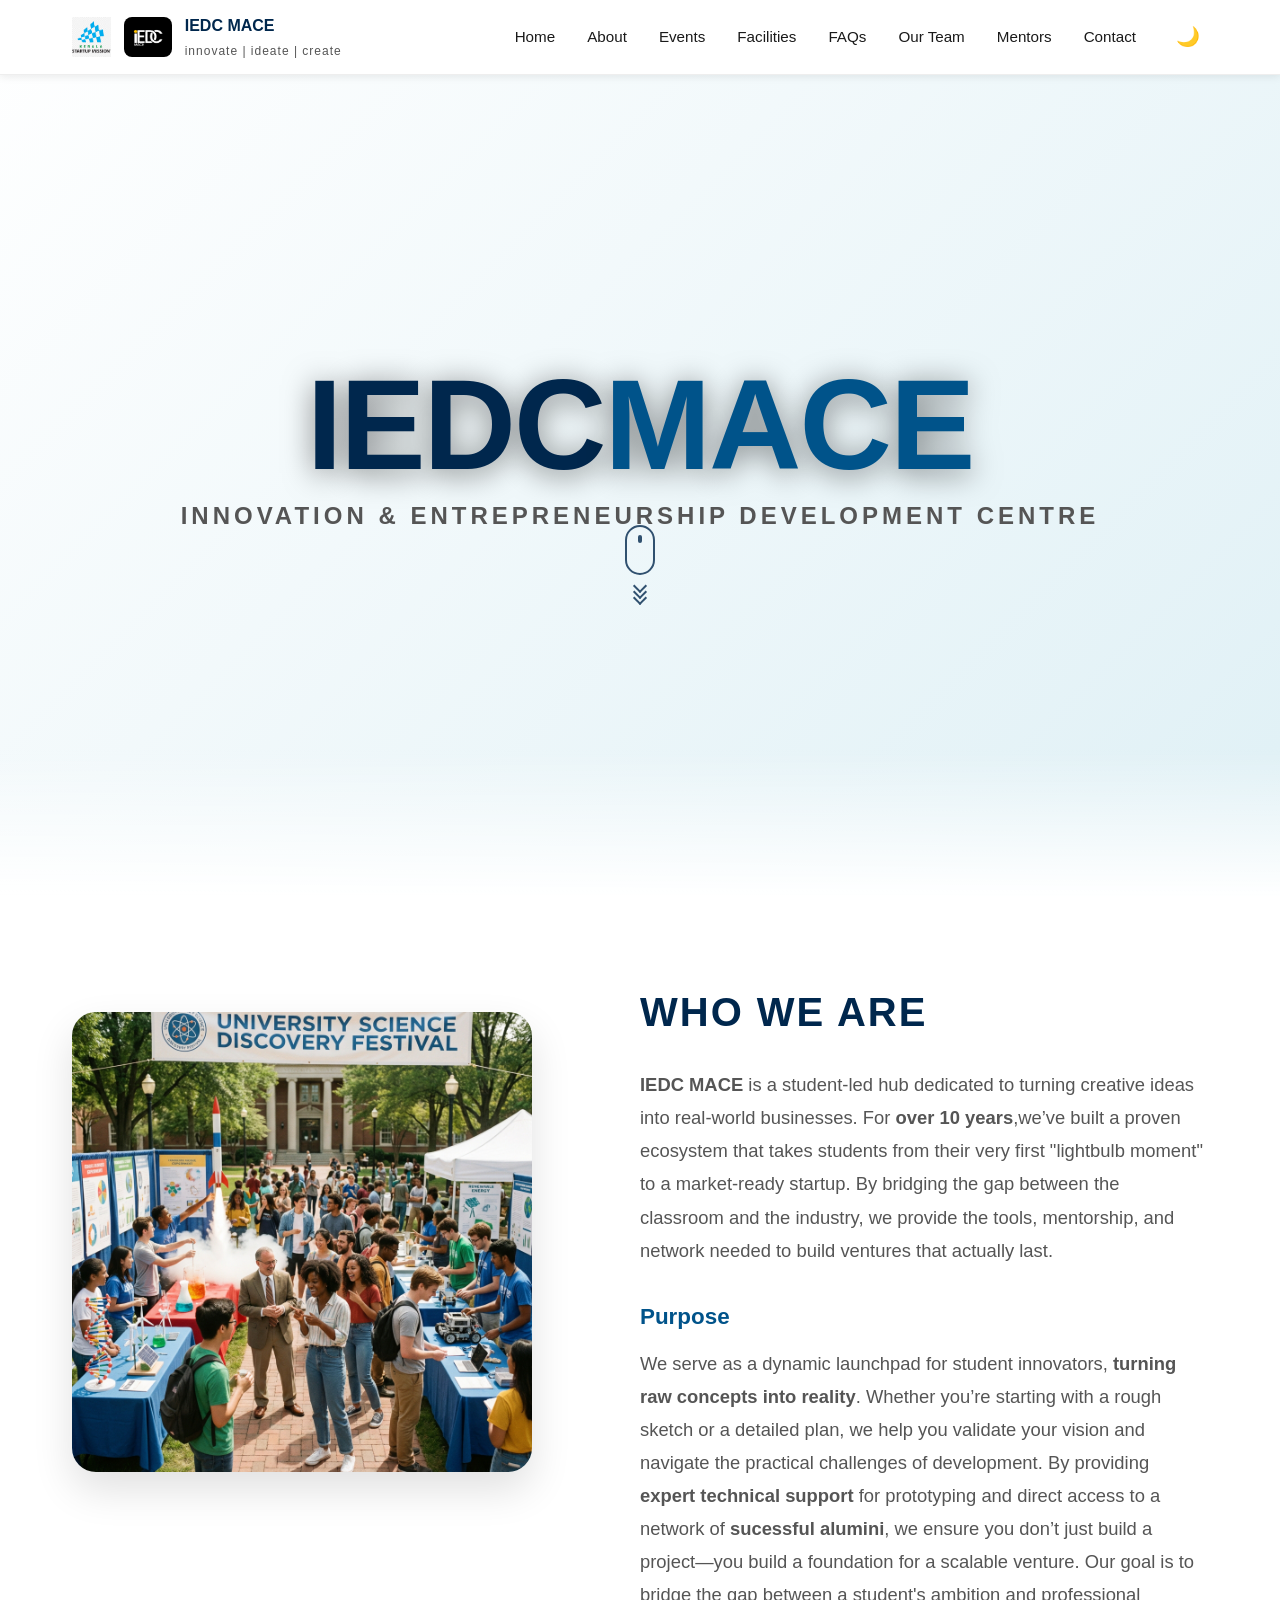
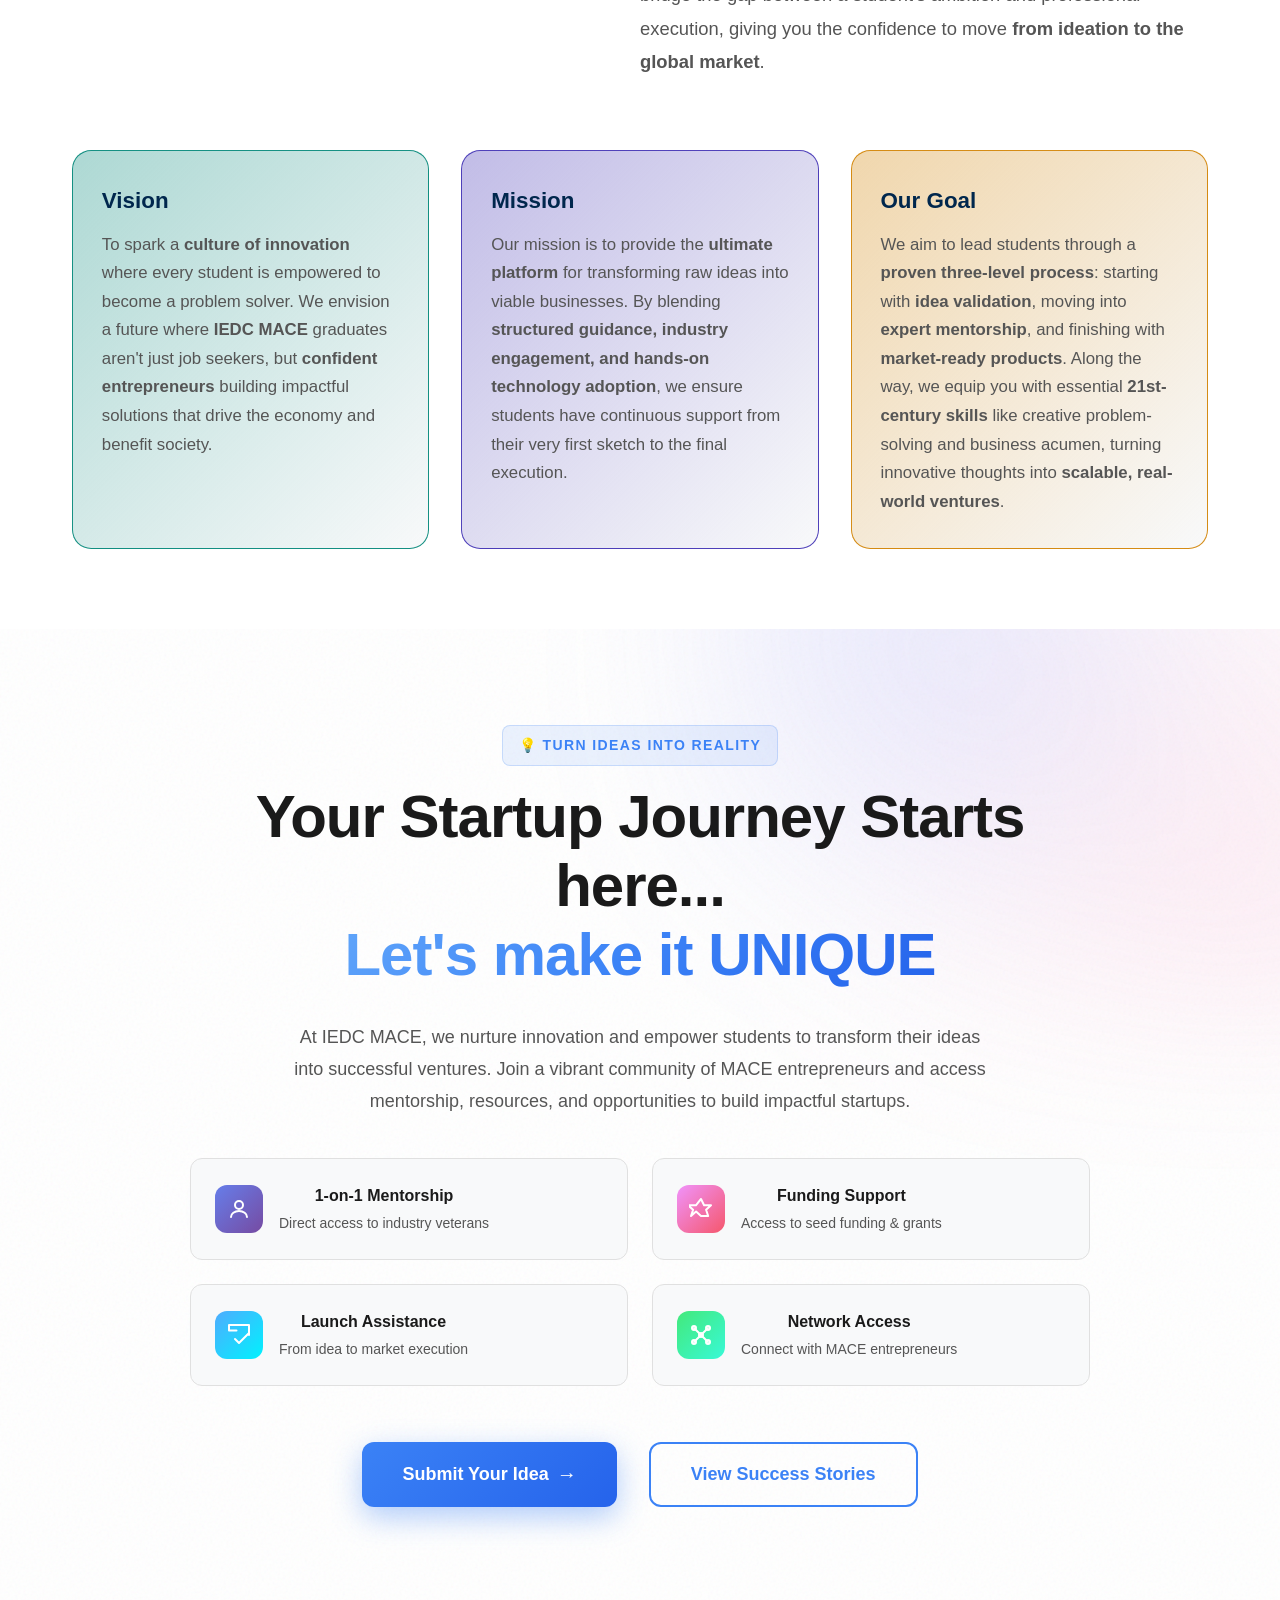
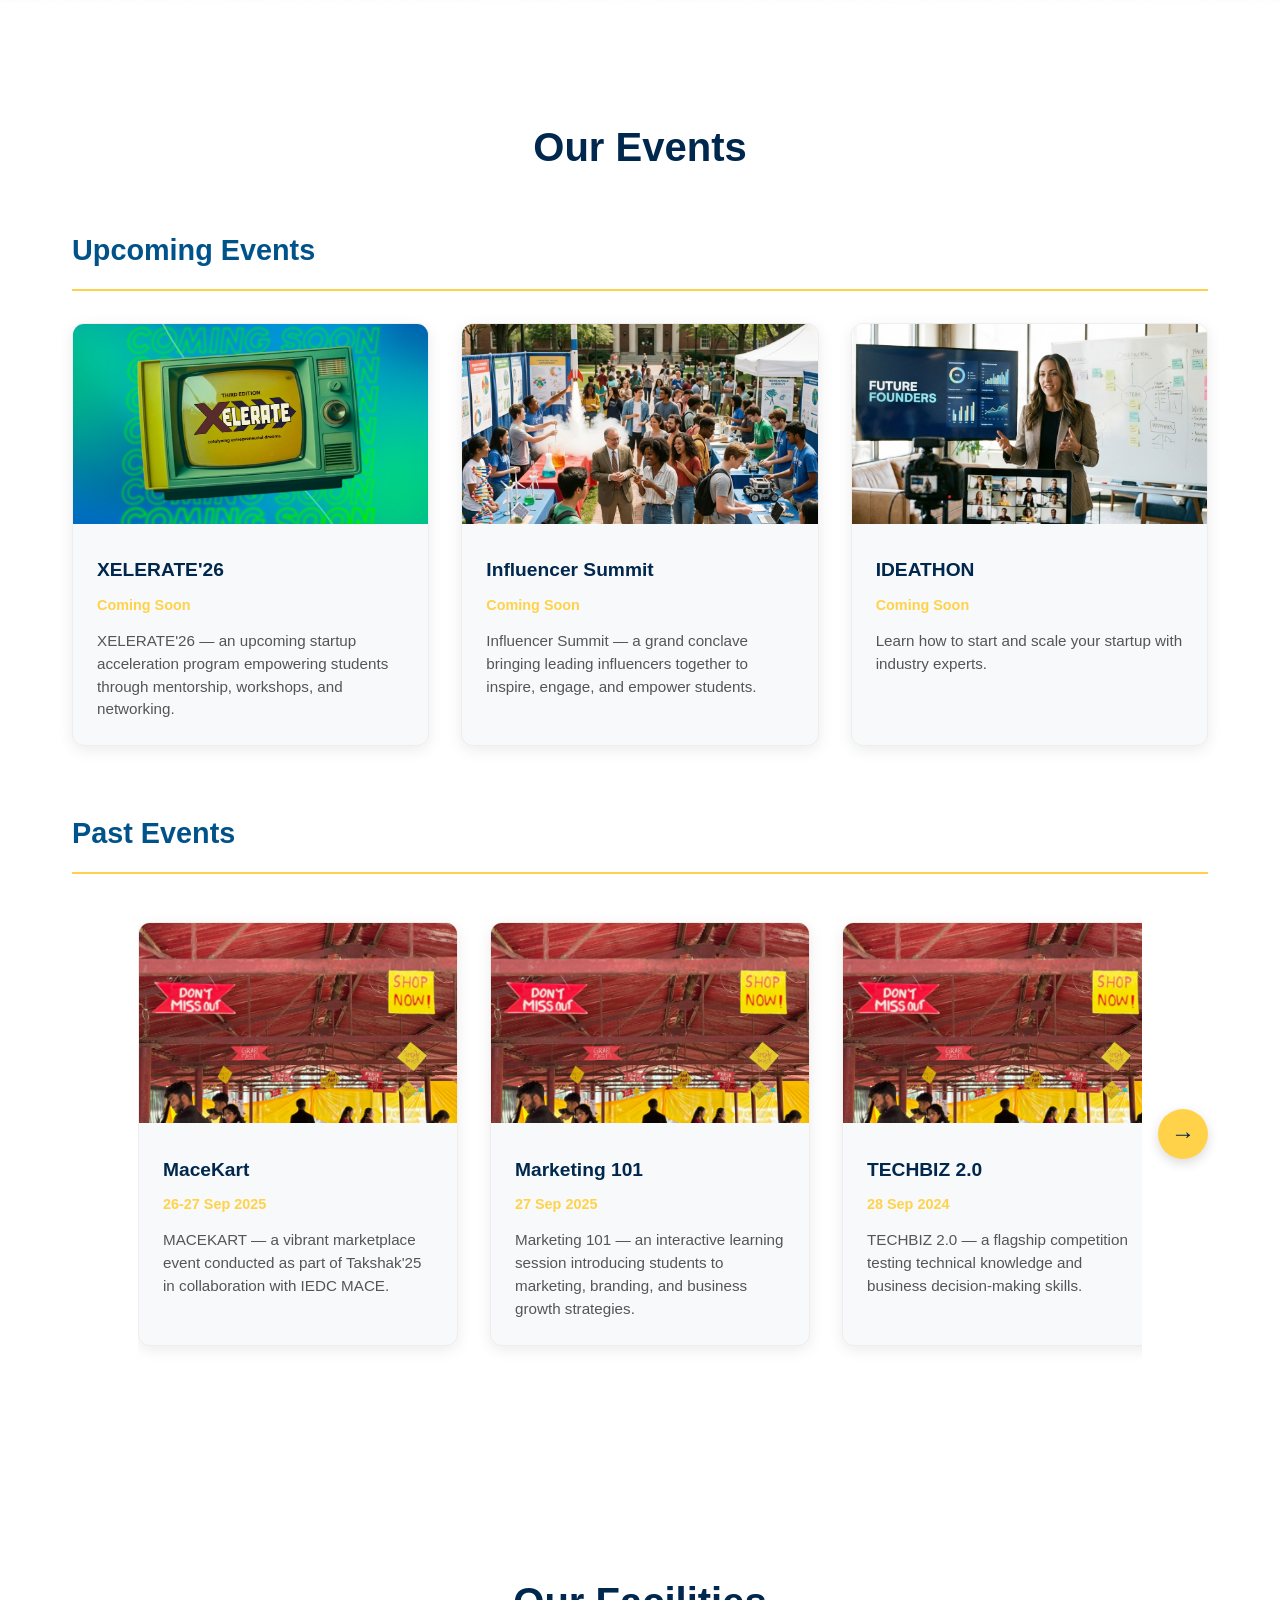
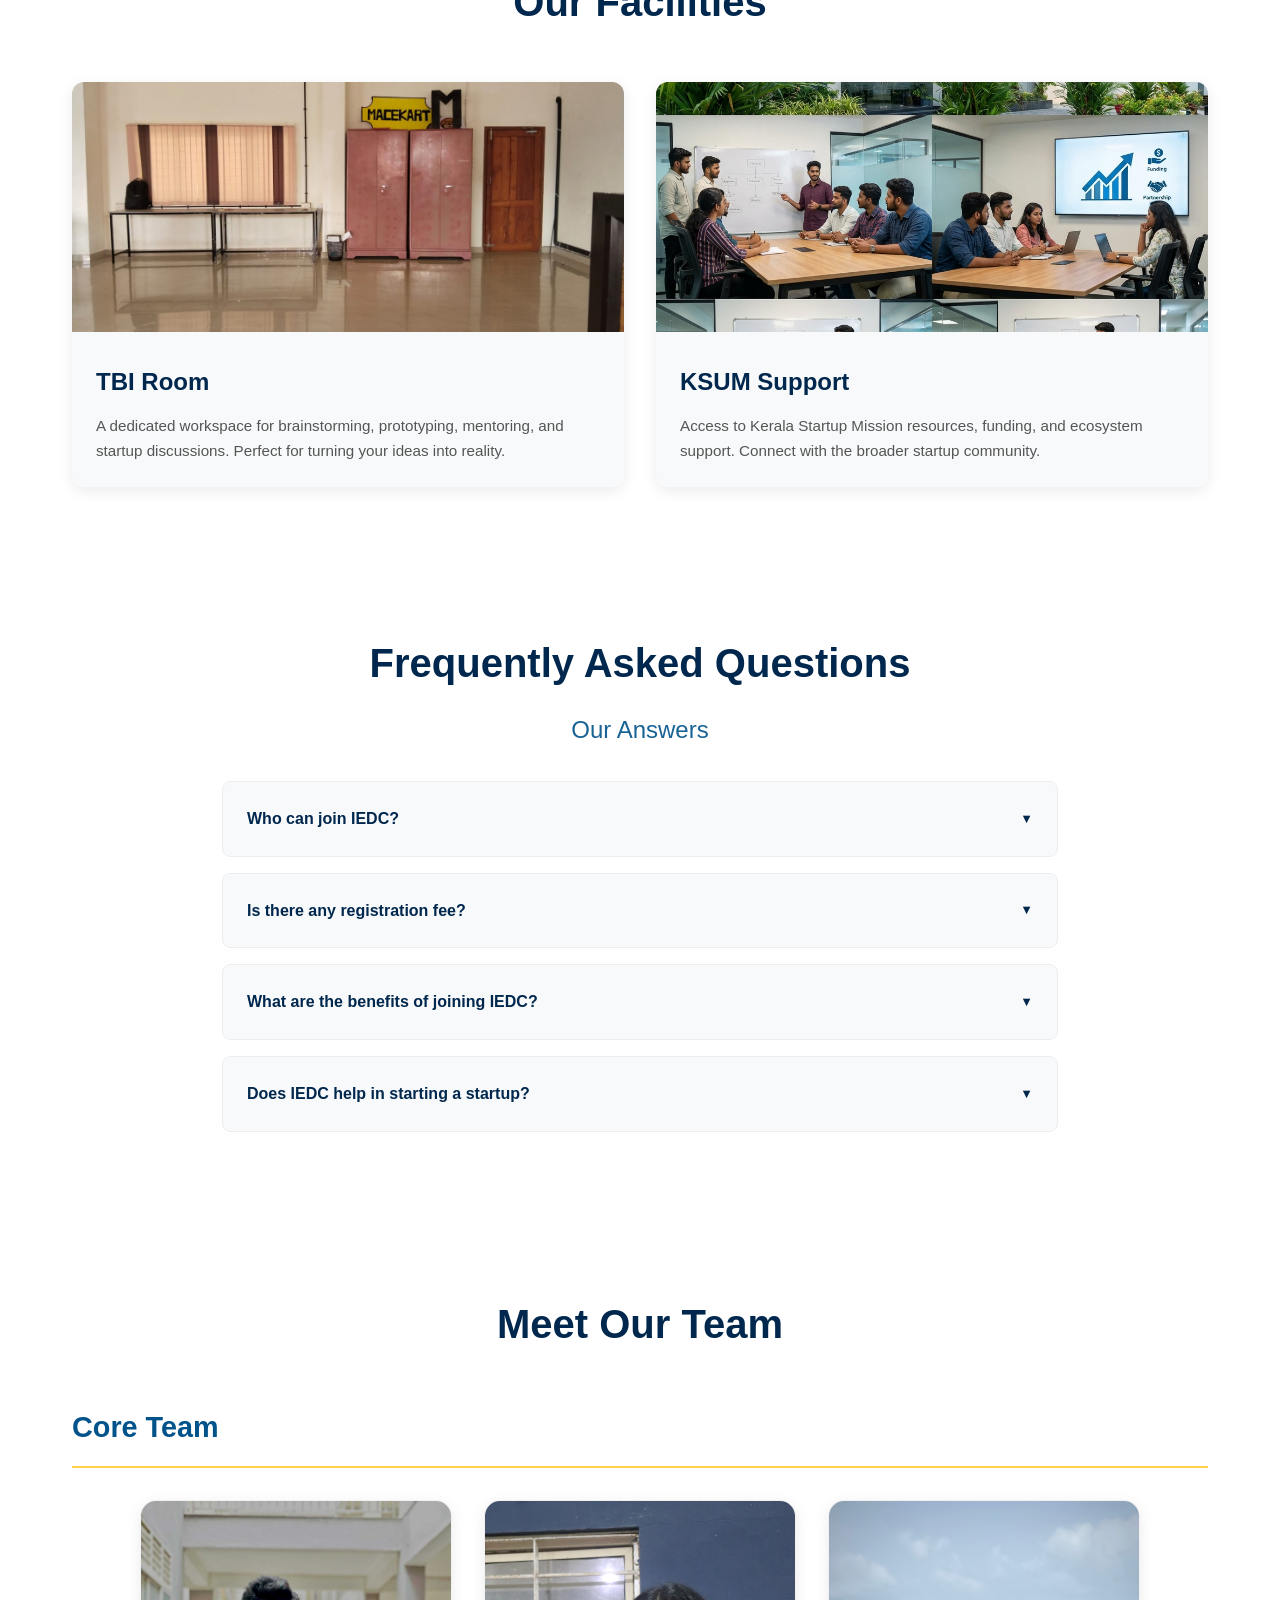
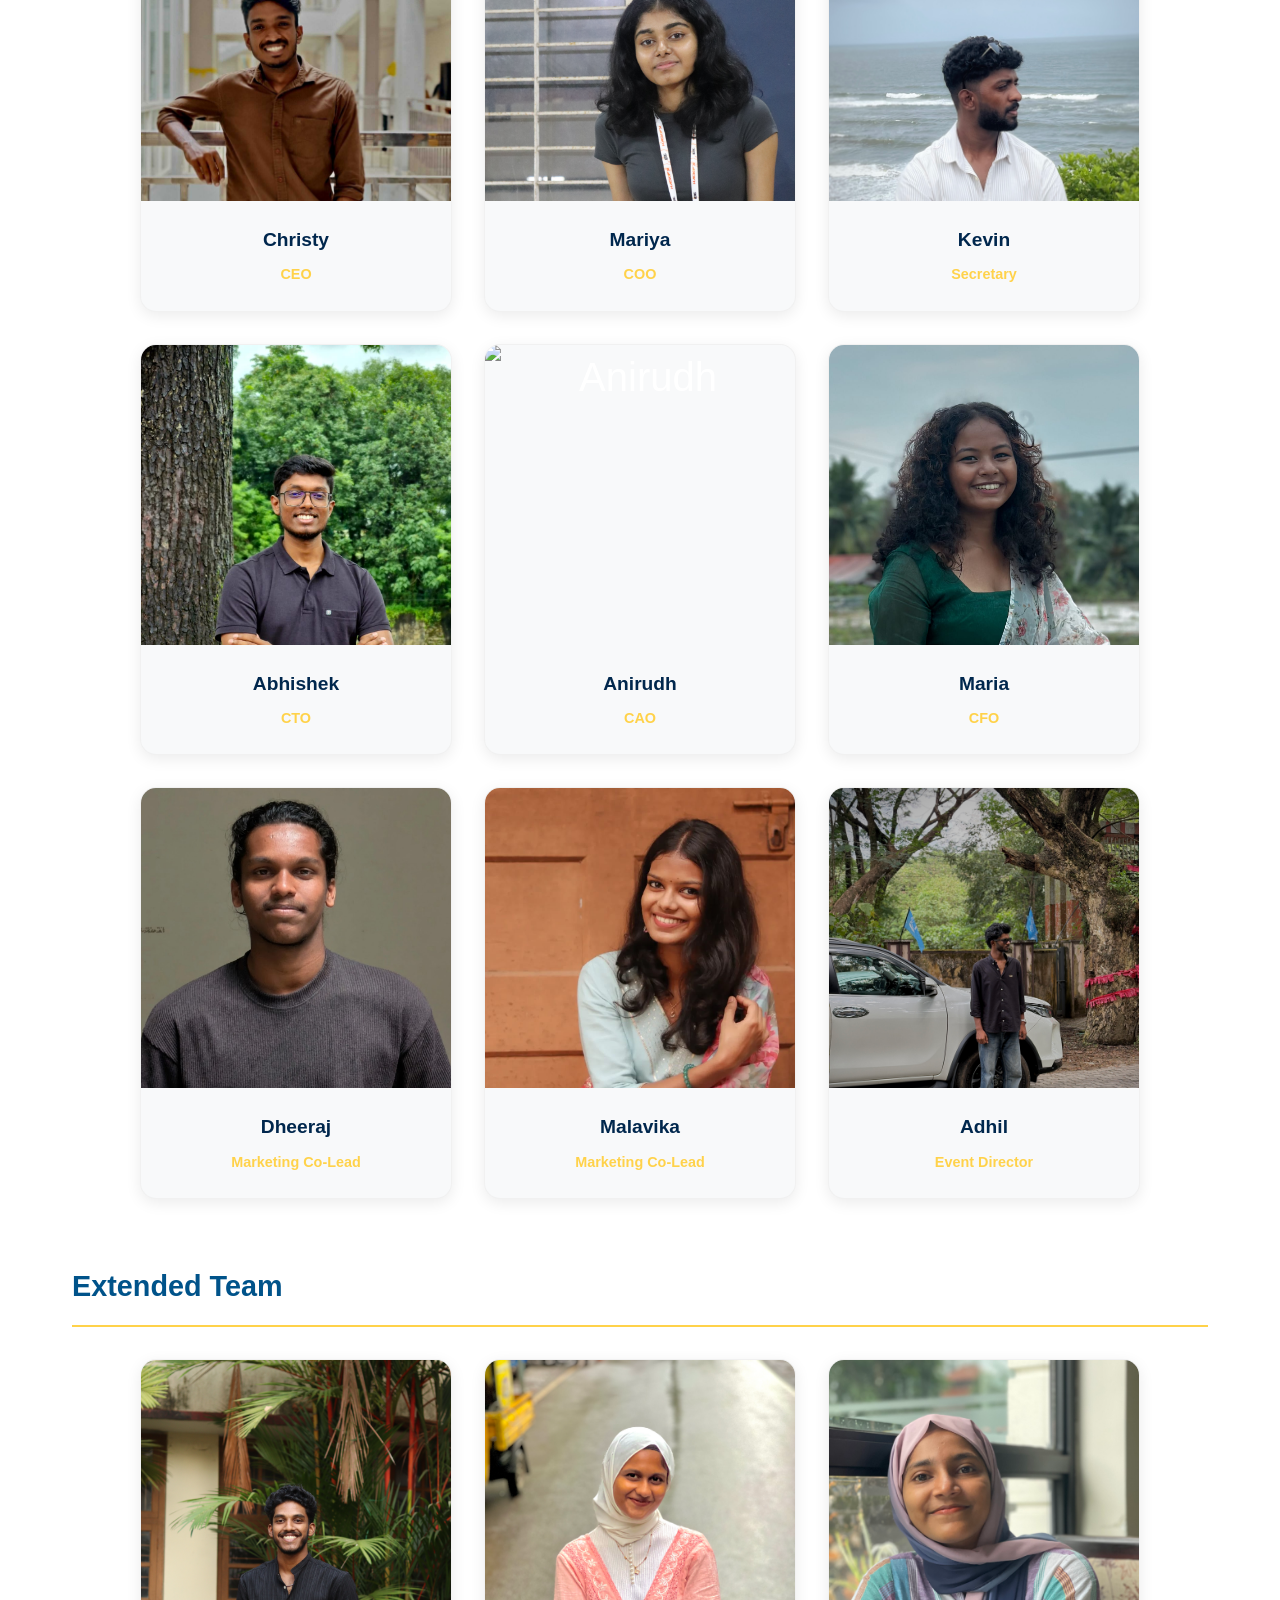
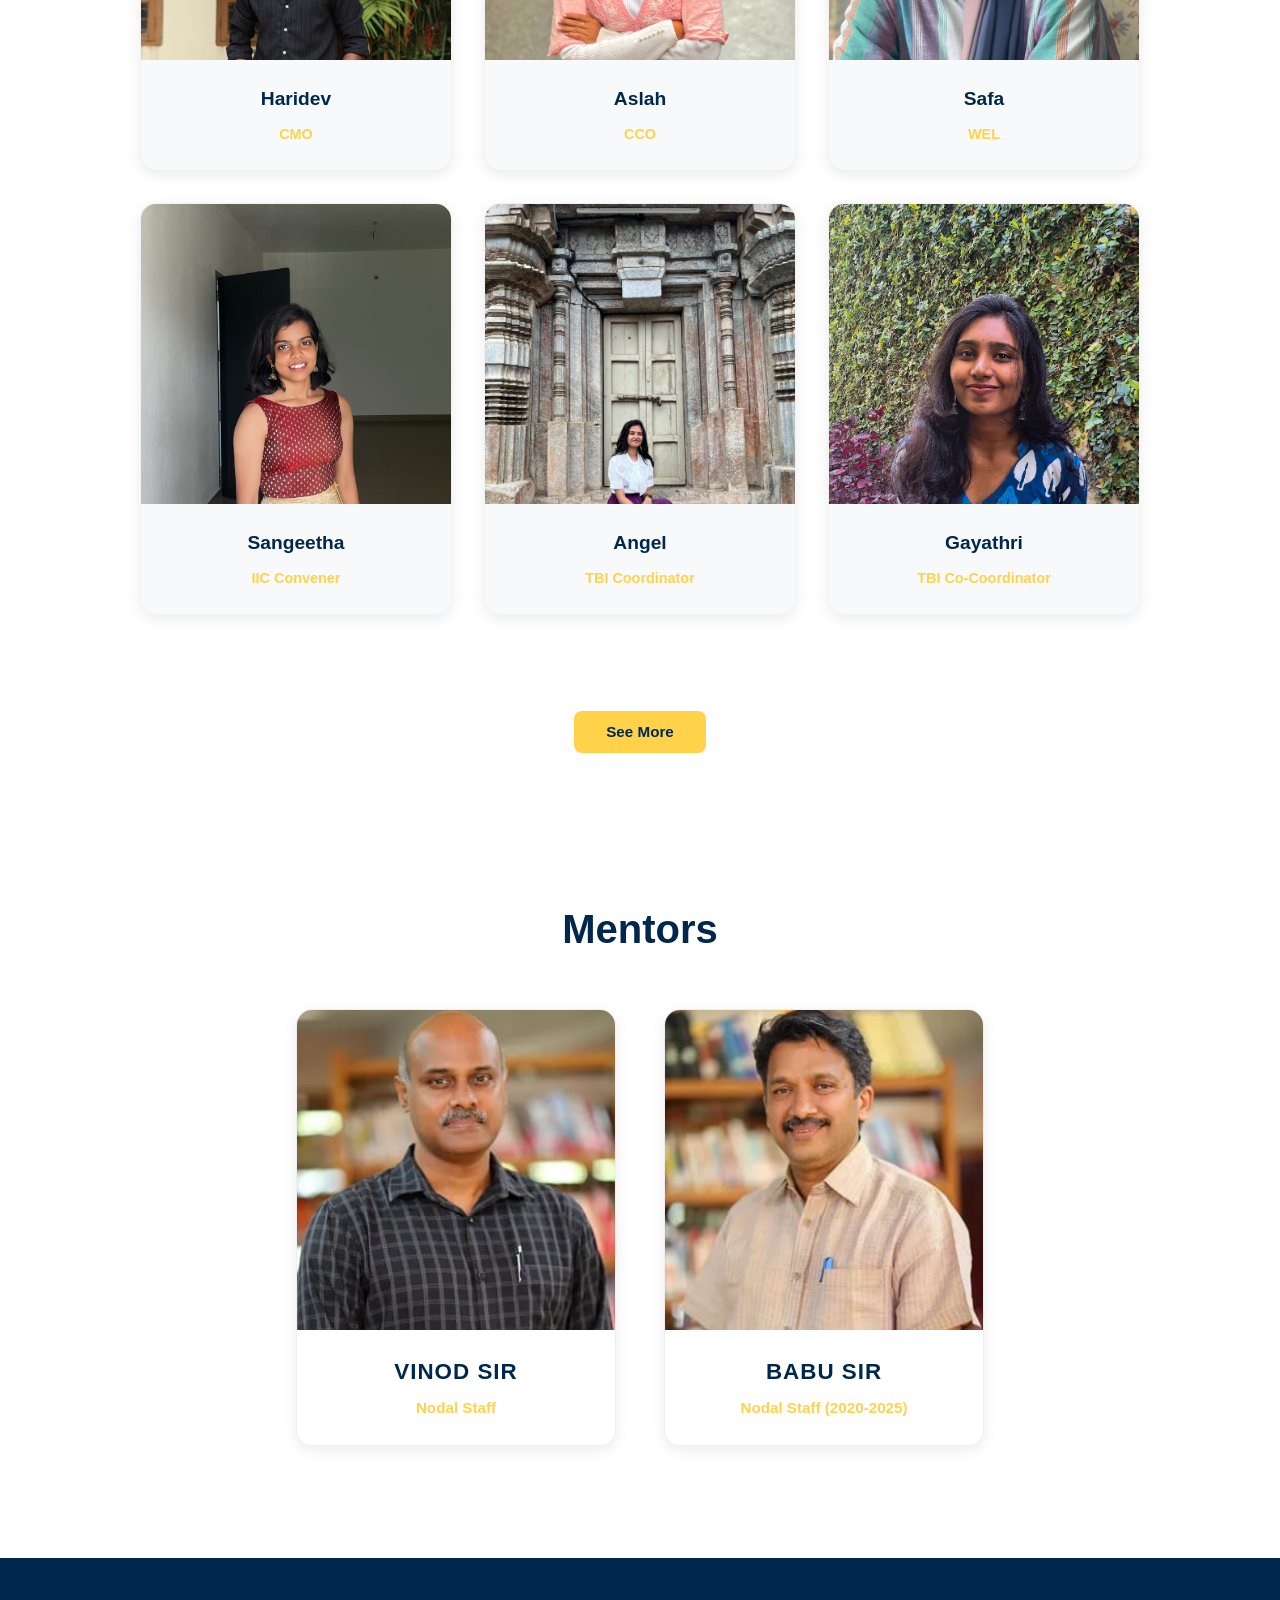
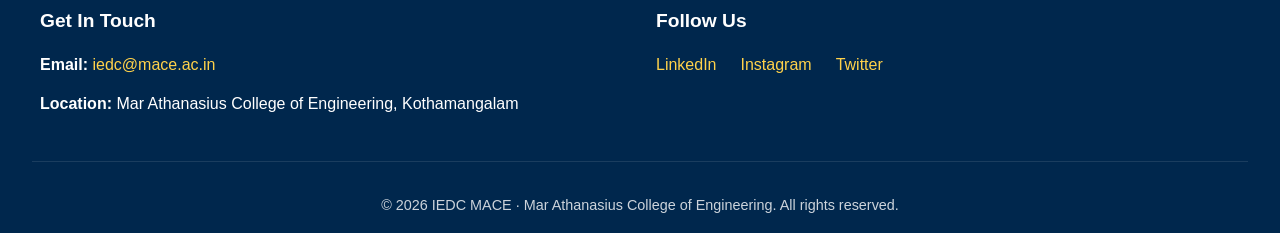
==== index.html @ 7d3846ab "first push" ====
<!DOCTYPE html>
<html lang="en" data-theme="light">

<head>
  <meta charset="UTF-8" />
  <meta name="viewport" content="width=device-width, initial-scale=1.0" />
  <title>IEDC MACE | Turning Ideas Into Reality</title>

  <!-- Base & Theme -->
  <link rel="stylesheet" href="css/base.css" />
  <link rel="stylesheet" href="css/layout.css" />
  <link rel="stylesheet" href="css/home.css" />
  <link rel="stylesheet" href="css/about.css" />
</head>

<body>

  <!-- Header / Navbar -->
  <header class="site-header">
    <div class="header-container">
      <div class="brand">
        <img src="assets/ksumlogo.jpeg" alt="KSUM Logo" class="brand-logo-ksum" />
        <img src="assets/logo.png" alt="IEDC MACE Logo" class="brand-logo-iedc" />
        <div class="brand-text">
          <strong>IEDC MACE</strong>
          <span>innovate | ideate | create</span>
        </div>
      </div>

      <button class="mobile-menu-btn" aria-label="Toggle navigation">
        <span class="bar"></span>
        <span class="bar"></span>
        <span class="bar"></span>
      </button>

      <nav class="main-nav">
        <div class="nav-links">
          <a href="#home">Home</a>
          <a href="#about">About</a>
          <a href="#events">Events</a>
          <a href="#facilities">Facilities</a>
          <a href="#faq">FAQs</a>
          <a href="#execome">Our Team</a>
          <a href="#mentors">Mentors</a>
          <a href="#contact">Contact</a>
        </div>
        <div class="nav-actions">
          <button id="themeToggle" class="theme-btn" aria-label="Toggle theme">
            <span class="theme-icon light-icon">☀️</span>
            <span class="theme-icon dark-icon">🌙</span>
          </button>
        </div>
      </nav>
    </div>
  </header>

  <!-- Hero Section -->
  <section id="home" class="hero">
    <div class="hero-content">
      <h1 class="hero-title">IEDC<span class="highlight">MACE</span></h1>
      <p class="hero-subtitle">Innovation & Entrepreneurship Development Centre</p>

      <div class="scroll-indicator">
        <div class="mouse">
          <div class="wheel"></div>
        </div>
        <div class="arrow-scroll">
          <span></span>
          <span></span>
          <span></span>
        </div>
      </div>
    </div>
  </section>

  <!-- About Us Section -->
  <section id="about" class="about-section">
    <div class="about-layout">
      <!-- Left: Image box -->
      <div class="about-image-wrapper">
        <img src="assets/events/science_fest.png" alt="IEDC MACE Science Fest" class="about-image" />
      </div>

      <!-- Right: Text content -->
      <div class="about-content">
        <h1 class="about-heading">Who We Are</h1>

        <p class="about-text">
          <b>IEDC MACE</b> is a student-led hub dedicated to turning creative ideas into real-world businesses. For
          <b>over 10
            years</b>,we’ve built a proven ecosystem that takes students from their very first "lightbulb moment" to a
          market-ready startup.

          By bridging the gap between the classroom and the industry, we provide the tools, mentorship, and network
          needed to build ventures that actually last.
        </p>

        <h2 class="about-subheading">Purpose</h2>
        <p class="about-text">
          We serve as a dynamic launchpad for student innovators, <b>turning raw concepts into reality</b>. Whether
          you’re
          starting with a rough sketch or a detailed plan, we help you validate your vision and navigate the practical
          challenges of development. By providing <b>expert technical support</b> for prototyping and direct access to a
          network of <b>sucessful alumini</b>, we ensure you don’t just build a project—you build a foundation for a
          scalable
          venture. Our goal is to bridge the gap between a student's ambition and professional execution, giving you the
          confidence to move <b>from ideation to the global market</b>.
        </p>
      </div>
    </div>
  </section>

  <!-- Vision / Mission / Goal Section -->
  <section class="about-pillars">
    <div class="pillars-grid">
      <div class="pillar-card pillar-vision">
        <h3>Vision</h3>
        <p>
          To spark a <b>culture of innovation</b> where every student is empowered to become a problem solver. We
          envision
          a future where <b>IEDC MACE</b> graduates aren't just job seekers, but <b>confident entrepreneurs</b> building
          impactful solutions that drive the economy and benefit society.
        </p>
      </div>

      <div class="pillar-card pillar-mission">
        <h3>Mission</h3>
        <p>
          Our mission is to provide the <b>ultimate platform</b> for transforming raw ideas into viable businesses. By
          blending <b>structured guidance, industry engagement, and hands-on technology adoption</b>, we ensure students
          have continuous support from their very first sketch to the final execution.
        </p>
      </div>

      <div class="pillar-card pillar-goal">
        <h3>Our Goal</h3>
        <p>
          We aim to lead students through a <b>proven three-level process</b>: starting with <b>idea validation</b>,
          moving
          into <b>expert mentorship</b>, and finishing with <b>market-ready products</b>. Along the way, we equip you
          with
          essential <b>21st-century skills</b> like creative problem-solving and business acumen, turning innovative
          thoughts into <b>scalable, real-world ventures</b>.
        </p>
      </div>
    </div>
  </section>

  <!-- Idea Pitching Arena Section -->
  <section class="idea-pitching-section">
    <div class="container">
      <div class="content-wrapper">
        <!-- Left side: Content -->
        <div class="content-centre">
          <span class="eyebrow-text">💡 Turn Ideas Into Reality</span>
          <h1 class="section-title">
            Your Startup Journey Starts here...<br>
            <span class="highlight-text">Let's make it UNIQUE</span>
          </h1>
          <p class="description">
            At IEDC MACE, we nurture innovation and empower students to transform their ideas into successful ventures.
            Join a vibrant community of MACE entrepreneurs and access mentorship, resources, and opportunities to
            build impactful startups.
          </p>

          <div class="features-list">
            <div class="feature-item">
              <div class="feature-icon icon-mentorship">
                <svg viewBox="0 0 24 24" fill="none" xmlns="http://www.w3.org/2000/svg">
                  <circle cx="12" cy="8" r="4" stroke="currentColor" stroke-width="2" />
                  <path d="M4 20c0-3.314 3.582-6 8-6s8 2.686 8 6" stroke="currentColor" stroke-width="2"
                    stroke-linecap="round" />
                </svg>
              </div>
              <div class="feature-text">
                <h4>1-on-1 Mentorship</h4>
                <p>Direct access to industry veterans</p>
              </div>
            </div>

            <div class="feature-item">
              <div class="feature-icon icon-funding">
                <svg viewBox="0 0 24 24" fill="none" xmlns="http://www.w3.org/2000/svg">
                  <path d="M12 2L15.09 8.26H22L17.09 12.74L19.18 19H12L7.09 14.52L2 19L4.09 12.74L-1 8.26H6.91L12 2Z"
                    stroke="currentColor" stroke-width="2" fill="none" />
                </svg>
              </div>
              <div class="feature-text">
                <h4>Funding Support</h4>
                <p>Access to seed funding & grants</p>
              </div>
            </div>

            <div class="feature-item">
              <div class="feature-icon icon-launch">
                <svg viewBox="0 0 24 24" fill="none" xmlns="http://www.w3.org/2000/svg">
                  <path d="M8 16L12 20L22 10" stroke="currentColor" stroke-width="2" stroke-linecap="round"
                    stroke-linejoin="round" />
                  <path d="M9.5 7.5H2V2H22V12" stroke="currentColor" stroke-width="2" stroke-linecap="round" />
                </svg>
              </div>
              <div class="feature-text">
                <h4>Launch Assistance</h4>
                <p>From idea to market execution</p>
              </div>
            </div>

            <div class="feature-item">
              <div class="feature-icon icon-network">
                <svg viewBox="0 0 24 24" fill="none" xmlns="http://www.w3.org/2000/svg">
                  <circle cx="12" cy="12" r="2" stroke="currentColor" stroke-width="2" />
                  <circle cx="19" cy="5" r="2" stroke="currentColor" stroke-width="2" />
                  <circle cx="5" cy="5" r="2" stroke="currentColor" stroke-width="2" />
                  <circle cx="5" cy="19" r="2" stroke="currentColor" stroke-width="2" />
                  <circle cx="19" cy="19" r="2" stroke="currentColor" stroke-width="2" />
                  <line x1="12" y1="12" x2="19" y2="5" stroke="currentColor" stroke-width="2" />
                  <line x1="12" y1="12" x2="5" y2="5" stroke="currentColor" stroke-width="2" />
                  <line x1="12" y1="12" x2="5" y2="19" stroke="currentColor" stroke-width="2" />
                  <line x1="12" y1="12" x2="19" y2="19" stroke="currentColor" stroke-width="2" />
                </svg>
              </div>
              <div class="feature-text">
                <h4>Network Access</h4>
                <p>Connect with MACE entrepreneurs</p>
              </div>
            </div>
          </div>

          <div class="cta-group">
            <button class="btn-primary" onclick="window.open('https://forms.gle/RREReMk6f2n4UJY78')">
              <span>Submit Your Idea</span>
              <span class="arrow">→</span>
            </button>
            <button class="btn-secondary">
              View Success Stories
            </button>
          </div>
        </div>
      </div>
    </div>
  </section>

  <!-- Events Section -->
  <section id="events" class="events-section">
    <h2>Our Events</h2>

    <div class="events-category">
      <h3>Upcoming Events</h3>
      <div class="events-grid">
        <div class="event-card" onclick="openEventPopup('xelerate-26')">
          <img src="assets/events/xeleratenew.jpeg" alt="XELERATE'26" class="event-card-image" />
          <div class="event-card-content">
            <h4>XELERATE'26</h4>
            <div class="event-card-date">Coming Soon</div>
            <p class="event-card-desc">XELERATE'26 — an upcoming startup acceleration program empowering students
              through mentorship, workshops, and networking.</p>
          </div>
        </div>

        <div class="event-card" onclick="openEventPopup('influencer-summit')">
          <img src="assets/events/science_fest.png" alt="Influencer Summit" class="event-card-image" />
          <div class="event-card-content">
            <h4>Influencer Summit</h4>
            <div class="event-card-date">Coming Soon</div>
            <p class="event-card-desc">Influencer Summit — a grand conclave bringing leading influencers together to
              inspire, engage, and empower students.</p>
          </div>
        </div>

        <div class="event-card" onclick="openEventPopup('entrepreneurship-webinar')">
          <img src="assets/events/entrepreneurship_webinar.png" alt="IDEATHON" class="event-card-image" />
          <div class="event-card-content">
            <h4>IDEATHON</h4>
            <div class="event-card-date">Coming Soon</div>
            <p class="event-card-desc">Learn how to start and scale your startup with industry experts.</p>
          </div>
        </div>
      </div>
    </div>

    <div class="events-category">
      <h3>Past Events</h3>
      <div class="events-scroll-container">
        <button id="past-events-left-btn" class="events-scroll-btn events-scroll-left" onclick="scrollEvents('left')" aria-label="Scroll left">
          ←
        </button>
        <div class="events-grid events-grid-scrollable" id="past-events-grid">
          <div class="event-card" onclick="openEventPopup('macekart')">
            <img src="assets/events/Macekart.jpg" alt="MaceKart" class="event-card-image" />
            <div class="event-card-content">
              <h4>MaceKart</h4>
              <div class="event-card-date">26-27 Sep 2025</div>
              <p class="event-card-desc">MACEKART — a vibrant marketplace event conducted as part of Takshak'25 in collaboration with IEDC MACE.</p>
            </div>
          </div>

          <div class="event-card" onclick="openEventPopup('marketing-101')">
            <img src="assets/events/Macekart.jpg" alt="Marketing 101" class="event-card-image" />
            <div class="event-card-content">
              <h4>Marketing 101</h4>
              <div class="event-card-date">27 Sep 2025</div>
              <p class="event-card-desc">Marketing 101 — an interactive learning session introducing students to marketing, branding, and business growth strategies.</p>
            </div>
          </div>

          <div class="event-card" onclick="openEventPopup('techbiz-2')">
            <img src="assets/events/Macekart.jpg" alt="TECHBIZ 2.0" class="event-card-image" />
            <div class="event-card-content">
              <h4>TECHBIZ 2.0</h4>
              <div class="event-card-date">28 Sep 2024</div>
              <p class="event-card-desc">TECHBIZ 2.0 — a flagship competition testing technical knowledge and business decision-making skills.</p>
            </div>
          </div>

          <div class="event-card" onclick="openEventPopup('tech-traverse')">
            <img src="assets/events/Macekart.jpg" alt="Tech Traverse" class="event-card-image" />
            <div class="event-card-content">
              <h4>Tech Traverse</h4>
              <div class="event-card-date">26-27 Sep 2025</div>
              <p class="event-card-desc">Tech Traverse — a Startup and Project Expo jointly organized by IEDC and IIC MACE as part of Takshak'25.</p>
            </div>
          </div>

          <div class="event-card" onclick="openEventPopup('evoke')">
            <img src="assets/events/evoke.jpeg" alt="EVOKE" class="event-card-image" />
            <div class="event-card-content">
              <h4>EVOKE</h4>
              <div class="event-card-date">02-08-2025</div>
              <p class="event-card-desc">EVOKE — showcasing student innovation, by IEDC MACE × IoT MACE.</p>
            </div>
          </div>

          <div class="event-card" onclick="openEventPopup('hackify')">
            <img src="assets/events/hackify.jpeg" alt="HACKIFY" class="event-card-image" />
            <div class="event-card-content">
              <h4>HACKIFY</h4>
              <div class="event-card-date">28-02-2025</div>
              <p class="event-card-desc">HACKIFY — a large-scale hackathon by IEDC MACE focused on solving real-world
                problems through innovation.</p>
            </div>
          </div>

          <div class="event-card" onclick="openEventPopup('xelerate')">
            <img src="assets/events/xeleratepast.jpeg" alt="XELERATE" class="event-card-image" />
            <div class="event-card-content">
              <h4>XELERATE</h4>
              <div class="event-card-date">31-10-2024</div>
              <p class="event-card-desc">
                XELERATE — a flagship event by IEDC MACE, showcasing student innovation and entrepreneurship.
              </p>
            </div>
          </div>
        </div>
        <button id="past-events-right-btn" class="events-scroll-btn events-scroll-right" onclick="scrollEvents('right')" aria-label="Scroll right">
          →
        </button>
      </div>
    </div>
  </section>

  <!-- Facilities -->
  <section id="facilities" class="facilities">
    <h2>Our Facilities</h2>
    <div class="facilities-grid">
      <div class="facility">
        <img src="assets/TBI room.jpeg" alt="TBI Room" class="facility-image" />
        <div class="facility-content">
          <h3>TBI Room</h3>
          <p>
            A dedicated workspace for brainstorming, prototyping, mentoring,
            and startup discussions. Perfect for turning your ideas into reality.
          </p>
        </div>
      </div>
      <div class="facility">
        <img src="assets/facilities/ksum_support.png" alt="KSUM Support" class="facility-image" />
        <div class="facility-content">
          <h3>KSUM Support</h3>
          <p>
            Access to Kerala Startup Mission resources, funding, and ecosystem support.
            Connect with the broader startup community.
          </p>
        </div>
      </div>
    </div>
  </section>

  <!-- FAQ -->
  <section id="faq" class="faq">
    <h2>Frequently Asked Questions</h2>
    <h3 class="faq-subtitle">Our Answers</h3>
    <details>
      <summary>Who can join IEDC?</summary>
      <p>Any student from any department and year.</p>
    </details>
    <details>
      <summary>Is there any registration fee?</summary>
      <p>Mostly no. Some premium events may have a small fee.</p>
    </details>
    <details>
      <summary>What are the benefits of joining IEDC?</summary>
      <p>You get access to mentorship, workshops, hackathons, startup support, networking, certifications, and
        leadership opportunities.</p>
    </details>
    <details>
      <summary>Does IEDC help in starting a startup?</summary>
      <p>Yes. IEDC supports idea validation, prototype building, pitch preparation, and connects students to startup
        ecosystem support.</p>
    </details>
  </section>

  <!-- Our Team / Execome Section -->
  <section id="execome" class="team-section">
    <h2>Meet Our Team</h2>

    <div class="team-category">
      <h3>Core Team</h3>
      <div class="team-grid">
        <div class="team-card">
          <img src="assets/team/Christy.jpg" alt="Christy" class="team-card-image">
          <div class="team-card-content">
            <h4>Christy</h4>
            <p class="team-card-role">CEO</p>
          </div>
        </div>

        <div class="team-card">
          <img src="assets/team/mariya.jpg" alt="Mariya" class="team-card-image">
          <div class="team-card-content">
            <h4>Mariya</h4>
            <p class="team-card-role">COO</p>
          </div>
        </div>

        <div class="team-card">
          <img src="assets/team/kevin.jpg" alt="Kevin" class="team-card-image">
          <div class="team-card-content">
            <h4>Kevin</h4>
            <p class="team-card-role">Secretary</p>
          </div>
        </div>

        <div class="team-card">
          <img src="assets/team/abhishek.jpg" alt="Abhishek" class="team-card-image">
          <div class="team-card-content">
            <h4>Abhishek</h4>
            <p class="team-card-role">CTO</p>
          </div>
        </div>

        <div class="team-card">
          <img src="assets/team/anirudh.jpg" alt="Anirudh" class="team-card-image">
          <div class="team-card-content">
            <h4>Anirudh</h4>
            <p class="team-card-role">CAO</p>
          </div>
        </div>

        <div class="team-card">
          <img src="assets/team/Maria Roselind.jpeg" alt="Maria" class="team-card-image">
          <div class="team-card-content">
            <h4>Maria</h4>
            <p class="team-card-role">CFO</p>
          </div>
        </div>

        <div class="team-card">
          <img src="assets/team/Dheeraj.jpeg" alt="Dheeraj" class="team-card-image">
          <div class="team-card-content">
            <h4>Dheeraj</h4>
            <p class="team-card-role">Marketing Co-Lead</p>
          </div>
        </div>

        <div class="team-card">
          <img src="assets/team/Malavika.jpeg" alt="Malavika" class="team-card-image">
          <div class="team-card-content">
            <h4>Malavika</h4>
            <p class="team-card-role">Marketing Co-Lead</p>
          </div>
        </div>

        <div class="team-card">
          <img src="assets/team/Adhil Rasheed Director event.jpg" alt="Adhil" class="team-card-image">
          <div class="team-card-content">
            <h4>Adhil</h4>
            <p class="team-card-role">Event Director</p>
          </div>
        </div>

        
      </div>
    </div>

    <div class="team-category">
      <h3>Extended Team</h3>
      <!-- Dynamic Extended Team Grid -->
      <div id="extended-team-grid" class="team-grid">
        <!-- Members will be loaded here by main.js -->
      </div>
    </div>

    <div style="text-align: center; margin-top: 2rem;">
      <button id="see-more-btn" class="see-more-btn">See More</button>
    </div>
  </section>

  <!-- Mentors Section -->
  <section id="mentors" class="mentors-section">
    <h2>Mentors</h2>
    <div class="mentors-grid">
      <div class="mentor-card">
        <img src="assets/vinodsirphoto.jpeg" alt="Vinod Sir" class="mentor-image" />
        <div class="mentor-info">
          <h3 class="mentor-name">VINOD SIR</h3>
          <p class="mentor-role">Nodal Staff</p>
        </div>
      </div>
      <div class="mentor-card">
        <img src="assets/babusirphoto.jpeg" alt="Babu Sir" class="mentor-image" />
        <div class="mentor-info">
          <h3 class="mentor-name">BABU SIR</h3>
          <p class="mentor-role">Nodal Staff (2020-2025)</p>
        </div>
      </div>
    </div>
  </section>

  <!-- Contact -->
  <footer id="contact" class="site-footer">
    <div class="footer-content">
      <div class="footer-section">
        <h3>Get In Touch</h3>
        <p>
          <strong>Email:</strong> <a href="mailto:iedc@mace.ac.in">iedc@mace.ac.in</a>
        </p>
        <p>
          <strong>Location:</strong> Mar Athanasius College of Engineering, Kothamangalam
        </p>
      </div>
      <div class="footer-section">
        <h3>Follow Us</h3>
        <div class="social-links">
          <a href="#" aria-label="LinkedIn">LinkedIn</a>
          <a href="#" aria-label="Instagram">Instagram</a>
          <a href="#" aria-label="Twitter">Twitter</a>
        </div>
      </div>
    </div>
    <div class="footer-bottom">
      <p>&copy; 2026 IEDC MACE · Mar Athanasius College of Engineering. All rights reserved.</p>
    </div>
  </footer>



  <!-- Event Popup Modal -->
  <div id="eventPopup" class="event-popup">
    <div class="event-popup-content">
      <button class="event-popup-close" onclick="closeEventPopup()">←</button>
      <img id="eventImage" class="event-popup-image" src="" alt="Event Image">
      <h3 id="eventTitle">Event Title</h3>
      <p class="event-date" id="eventDate">Date</p>
      <p id="eventDescription">Event description goes here.</p>
      <p id="eventDetails">Additional details...</p>
    </div>
  </div>

  <!-- Scroll-to-Top Button -->
  <div class="progress-wrap" id="scrollTopBtn">
    <svg class="progress-circle svg-content" width="100%" height="100%" viewBox="-1 -1 102 102">
      <path d="M50,1 a49,49 0 0,1 0,98 a49,49 0 0,1 0,-98" />
    </svg>
    <div class="arrow-up">↑</div>
  </div>

  <!-- 3D Scripts -->
  <script src="https://cdnjs.cloudflare.com/ajax/libs/three.js/r134/three.min.js"></script>
  <script src="https://cdnjs.cloudflare.com/ajax/libs/vanta/0.5.24/vanta.rings.min.js"></script>
  <script src="js/teamData.js"></script>
  <script src="js/main.js"></script>
</body>

</html>
---- css/base.css ----
/* Base Theme & Typography */

:root {
  /* Light theme colors */
  --bg-primary: #ffffff;
  --bg-surface: #f8f9fa;
  --bg-secondary: #f0f2f5;
  --text-primary: #1a1a1a;
  --text-secondary: #555555;
  --text-light: #888888;

  /* Brand colors */
  --brand-primary: #00274d;
  --brand-secondary: #00538a;
  --brand-light: #e8f1f7;

  /* Accent colors */
  --accent-gold: #ffd24a;
  --accent-gold-hover: #ffc107;
  --accent-gold-light: #fff5e1;

  /* Utility colors */
  --border-color: #e0e0e0;
  --border-light: #eeeeee;
  --shadow-light: rgba(0, 0, 0, 0.08);
  --shadow-medium: rgba(0, 0, 0, 0.12);

  --font-main: -apple-system, BlinkMacSystemFont, "Segoe UI", "Roboto", "Oxygen", "Ubuntu", "Cantarell", sans-serif;
  --font-heading: "Segoe UI", "Roboto", sans-serif;
}

/* Dark Theme */
[data-theme="dark"] {
  --bg-primary: #0d1117;
  --bg-surface: #161b22;
  --bg-secondary: #21262d;
  --text-primary: #e6edf3;
  --text-secondary: #8b949e;
  --text-light: #6e7681;

  --brand-primary: #58a6ff;
  --brand-secondary: #79c0ff;
  --brand-light: rgba(88, 166, 255, 0.1);

  --accent-gold: #ffd24a;
  --accent-gold-hover: #ffc107;
  --accent-gold-light: rgba(255, 210, 74, 0.1);

  --border-color: #30363d;
  --border-light: #21262d;
  --shadow-light: rgba(0, 0, 0, 0.3);
  --shadow-medium: rgba(0, 0, 0, 0.5);
}

* {
  margin: 0;
  padding: 0;
  box-sizing: border-box;
}

body {
  font-family: var(--font-main);
  background: var(--bg-primary);
  color: var(--text-primary);
  line-height: 1.6;
  padding-top: 60px;
}

/* Custom Scrollbar */
::-webkit-scrollbar {
  width: 10px;
}

::-webkit-scrollbar-track {
  background: var(--bg-surface);
}

::-webkit-scrollbar-thumb {
  background: var(--brand-secondary);
  border-radius: 5px;
  border: 2px solid var(--bg-surface);
}

::-webkit-scrollbar-thumb:hover {
  background: var(--accent-gold);
}
---- css/layout.css ----
.site-header {
  position: fixed;
  top: 0;
  width: 100%;
  background: var(--bg-primary);
  color: var(--text-primary);
  z-index: 1000;
  box-shadow: 0 2px 8px var(--shadow-light);
  border-bottom: 1px solid var(--border-light);
}

.header-container {
  max-width: 1200px;
  margin: 0 auto;
  padding: 0.8rem 2rem;
  display: flex;
  justify-content: space-between;
  align-items: center;

}

.brand {
  display: flex;
  align-items: center;
  gap: 0.8rem;
  text-decoration: none;
  color: var(--text-primary);
}

.brand img {
  height: 40px;
  width: auto;
}

/* Improve IEDC logo visibility on light theme */
[data-theme="light"] .brand-logo-iedc {
  background: #000000;
  border-radius: 8px;
  padding: 4px 8px;
}

[data-theme="dark"] .brand-logo-iedc {
  background: transparent;
}

.brand-text {
  display: flex;
  flex-direction: column;
  gap: 0.2rem;
}

.brand-text strong {
  font-size: 1rem;
  font-weight: 700;
  color: var(--brand-primary);
}

.brand-text span {
  font-size: 0.75rem;
  color: var(--text-secondary);
  letter-spacing: 1px;
}


/* Navigation */
.main-nav {
  display: flex;
  align-items: center;
  gap: 2rem;
}

.nav-links {
  display: flex;
  gap: 2rem;
  align-items: center;
}

.main-nav a {
  color: var(--text-primary);
  text-decoration: none;
  font-weight: 500;
  font-size: 0.95rem;
  transition: color 0.3s ease;
  position: relative;
}

.main-nav a:hover {
  color: var(--brand-secondary);
}

.main-nav a::after {
  content: '';
  position: absolute;
  bottom: -5px;
  left: 0;
  width: 0;
  height: 2px;
  background: var(--brand-secondary);
  transition: width 0.3s ease;
}

.main-nav a:hover::after {
  width: 100%;
}

/* Mobile Menu Button */
.mobile-menu-btn {
  display: none;
  flex-direction: column;
  justify-content: space-between;
  width: 30px;
  height: 21px;
  background: none;
  border: none;
  cursor: pointer;
  z-index: 1100;
}

.mobile-menu-btn .bar {
  width: 100%;
  height: 3px;
  background-color: var(--text-primary);
  border-radius: 3px;
  transition: all 0.3s ease;
}

/* Theme Toggle Button */
.theme-btn {
  background: none;
  border: none;
  font-size: 1.2rem;
  cursor: pointer;
  padding: 0.5rem;
  border-radius: 50%;
  transition: background 0.3s ease, transform 0.3s ease;
  color: var(--text-primary);
  display: flex;
  align-items: center;
  justify-content: center;
  width: 40px;
  height: 40px;
}

.theme-btn:hover {
  background: var(--bg-secondary);
  transform: rotate(15deg);
}

.theme-icon {
  display: none;
}

/* Show correct icon based on theme */
[data-theme="light"] .dark-icon {
  display: inline-block;
}

[data-theme="dark"] .light-icon {
  display: inline-block;
}

/* Mobile Responsiveness for Header */
@media (max-width: 768px) {
  .mobile-menu-btn {
    display: flex;
  }

  .main-nav {
    position: fixed;
    top: 0;
    right: -100%;
    width: 70%;
    max-width: 300px;
    height: 100vh;
    background: var(--bg-surface);
    flex-direction: column;
    align-items: flex-start;
    padding: 5rem 2rem 2rem;
    box-shadow: -5px 0 15px rgba(0, 0, 0, 0.1);
    transition: right 0.3s cubic-bezier(0.4, 0, 0.2, 1);
    z-index: 1000;
    gap: 0;
  }

  .main-nav.active {
    right: 0;
  }

  .nav-links {
    flex-direction: column;
    align-items: flex-start;
    width: 100%;
    gap: 0;
    margin-bottom: 2rem;
  }

  .main-nav a {
    display: block;
    width: 100%;
    padding: 1rem 0;
    font-size: 1.1rem;
    border-bottom: 1px solid var(--border-light);
  }

  .nav-actions {
    margin-top: auto;
    width: 100%;
    display: flex;
    justify-content: flex-start;
    padding-top: 1rem;
    border-top: 1px solid var(--border-light);
  }

  /* Hamburger Animation */
  .mobile-menu-btn.active .bar:nth-child(1) {
    transform: translateY(9px) rotate(45deg);
  }

  .mobile-menu-btn.active .bar:nth-child(2) {
    opacity: 0;
  }

  .mobile-menu-btn.active .bar:nth-child(3) {
    transform: translateY(-9px) rotate(-45deg);
  }
}

/* Feature Cards (Mission & Vision) */
.mission-vision {
  display: grid;
  grid-template-columns: repeat(auto-fit, minmax(300px, 1fr));
  gap: 2rem;
  padding: 4rem 2rem;
  max-width: 1200px;
  margin: 0 auto;
}

.feature-card {
  background: var(--bg-surface);
  padding: 3rem;
  border-radius: 12px;
  position: relative;
  overflow: hidden;
  transition: transform 0.3s ease, box-shadow 0.3s ease;
  border-left: 6px solid transparent;
  /* Accent border placeholder */
}

.feature-card h2 {
  font-size: 2.5rem;
  margin-bottom: 1.5rem;
  font-weight: 800;
  text-transform: uppercase;
  letter-spacing: 1px;
}

.feature-card p {
  font-size: 1.1rem;
  line-height: 1.6;
  opacity: 0.9;
}

.feature-card:hover {
  transform: translateY(-5px);
}

/* Specific Accents */
.feature-card.mission {
  border-color: var(--brand-secondary);
}

.feature-card.vision {
  border-color: var(--accent-gold);
}

/* Light Theme Styles */
[data-theme="light"] .feature-card {
  background: #ffffff;
  box-shadow: 0 10px 30px rgba(0, 0, 0, 0.05);
  /* Clean, sharp shadow */
  border-top: 1px solid var(--border-light);
  border-right: 1px solid var(--border-light);
  border-bottom: 1px solid var(--border-light);
}

[data-theme="light"] .feature-card:hover {
  box-shadow: 0 15px 40px rgba(0, 0, 0, 0.1);
}

/* Dark Theme Styles - Neon Glow */
[data-theme="dark"] .feature-card {
  background: rgba(20, 20, 25, 0.8);
  backdrop-filter: blur(10px);
  border: 1px solid rgba(255, 255, 255, 0.05);
  box-shadow: 0 0 20px rgba(0, 0, 0, 0.5);
  /* Ambient shadow */
}

/* Neon Glow on Border */
[data-theme="dark"] .feature-card.mission {
  border-left-color: var(--brand-secondary);
  box-shadow: -5px 0 20px rgba(0, 83, 138, 0.2);
  /* Blue Glow */
}

[data-theme="dark"] .feature-card.vision {
  border-left-color: var(--accent-gold);
  box-shadow: -5px 0 20px rgba(255, 210, 74, 0.15);
  /* Gold Glow */
}

[data-theme="dark"] .feature-card:hover {
  background: rgba(25, 30, 40, 0.9);
}

[data-theme="dark"] .feature-card.mission:hover {
  box-shadow: -5px 0 30px rgba(0, 83, 138, 0.4);
}

[data-theme="dark"] .feature-card.vision:hover {
  box-shadow: -5px 0 30px rgba(255, 210, 74, 0.3);
}

.card {
  background: #ffffff;
  /* Clean white for light mode */
  padding: 2.5rem;
  border-radius: 16px;
  box-shadow: 0 10px 30px rgba(0, 0, 0, 0.08);
  /* Soft modern shadow */
  border: none;
  transition: transform 0.3s ease, box-shadow 0.3s ease;
}

.card:hover {
  transform: translateY(-5px);
  box-shadow: 0 15px 35px rgba(0, 0, 0, 0.12);
}

/* Dark Theme Card Override - Glassmorphism */
[data-theme="dark"] .card {
  background: rgba(30, 30, 30, 0.6);
  backdrop-filter: blur(12px);
  -webkit-backdrop-filter: blur(12px);
  border: 1px solid rgba(255, 255, 255, 0.08);
  box-shadow: 0 8px 32px 0 rgba(0, 0, 0, 0.37);
}

/* Footer */
.site-footer {
  background: var(--brand-primary);
  color: #ffffff;
  padding: 3rem 2rem 1rem;
  margin-top: 5rem;
}

.footer-content {
  max-width: 1200px;
  margin: 0 auto 2rem;
  display: grid;
  grid-template-columns: repeat(auto-fit, minmax(250px, 1fr));
  gap: 2rem;
}

.footer-section h3 {
  font-size: 1.2rem;
  margin-bottom: 1rem;
  font-weight: 700;
}

.footer-section p {
  margin-bottom: 0.8rem;
  line-height: 1.6;
}

.footer-section a {
  color: var(--accent-gold);
  text-decoration: none;
  transition: color 0.3s ease;
}

.footer-section a:hover {
  color: var(--accent-gold-hover);
  text-decoration: underline;
}

.social-links {
  display: flex;
  gap: 1.5rem;
}

.social-links a {
  display: inline-block;
  font-weight: 500;
}

.footer-bottom {
  text-align: center;
  padding-top: 2rem;
  border-top: 1px solid rgba(255, 255, 255, 0.1);
  color: rgba(255, 255, 255, 0.8);
  font-size: 0.9rem;
}
---- css/home.css ----
.hero {
  min-height: 100vh;
  /* Background handled by Vanta.js */
  position: relative;
  display: flex;
  align-items: center;
  justify-content: center;
  overflow: hidden;
  margin-top: -60px;
  padding-top: 60px;
}

/* Remove old overlay */
.hero::before {
  display: none;
}

/* Gradient fade at the bottom */
.hero::after {
  content: "";
  position: absolute;
  bottom: 0;
  left: 0;
  width: 100%;
  height: 150px;
  background: linear-gradient(to bottom, transparent, var(--bg-primary));
  z-index: 1;
  pointer-events: none;
}

/* Light Theme Hero - Cool Animated Background */
[data-theme="light"] .hero {
  background: linear-gradient(-45deg, #e0f2ff, #f0f9ff, #d4ebf2, #ffffff);
  background-size: 400% 400%;
  animation: gradient 15s ease infinite;
}

@keyframes gradient {
  0% {
    background-position: 0% 50%;
  }

  50% {
    background-position: 100% 50%;
  }

  100% {
    background-position: 0% 50%;
  }
}

.hero-content {
  position: relative;
  z-index: 2;
  text-align: center;
  width: 100%;
  padding: 0 1rem;
}

.hero-title {
  font-size: 8rem;
  font-weight: 800;
  color: #ffffff;
  letter-spacing: -2px;
  line-height: 1;
  margin-bottom: 0.5rem;
  text-transform: uppercase;
  animation: fadeInUp 1s ease-out;
  text-shadow: 0 4px 30px rgba(0, 0, 0, 0.5);
  /* Improved legibility */
}

.hero-title .highlight {
  color: var(--accent-gold);
}

/* Light Theme Override for Hero Text */
[data-theme="light"] .hero-title {
  color: var(--brand-primary);
  /* Dark Navy text on White BG */
}

[data-theme="light"] .hero-title .highlight {
  color: var(--brand-secondary);
  /* Lighter Blue highlight */
}

[data-theme="light"] .hero-subtitle {
  color: var(--text-secondary);
  font-weight: 600;
  text-shadow: none;
}

[data-theme="light"] .scroll-indicator .mouse,
[data-theme="light"] .scroll-indicator .wheel,
[data-theme="light"] .scroll-indicator .arrow-scroll span {
  border-color: var(--brand-primary);
  background-color: transparent;
}

[data-theme="light"] .scroll-indicator .wheel {
  background-color: var(--brand-primary);
}

.hero-subtitle {
  font-size: 1.5rem;
  color: rgba(255, 255, 255, 0.9);
  font-weight: 300;
  letter-spacing: 4px;
  text-transform: uppercase;
  margin-bottom: 4rem;
  animation: fadeInUp 1s ease-out 0.2s backwards;
}

/* Dark Theme Override for Hero Subtitle */
[data-theme="dark"] .hero-subtitle {
  color: #ffffff;
  font-weight: 500;
  text-shadow: 0 3px 20px rgba(0, 0, 0, 0.9);
}

@keyframes fadeInUp {
  from {
    opacity: 0;
    transform: translateY(30px);
  }

  to {
    opacity: 1;
    transform: translateY(0);
  }
}

/* Scroll Indicator */
.scroll-indicator {
  position: absolute;
  bottom: 0;
  left: 50%;
  transform: translateX(-50%);
  display: flex;
  flex-direction: column;
  align-items: center;
  gap: 10px;
  opacity: 0.8;
  animation: fadeInUp 1s ease-out 0.5s backwards;
}

.mouse {
  width: 30px;
  height: 50px;
  border: 2px solid #fff;
  border-radius: 20px;
  position: relative;
}

.wheel {
  width: 4px;
  height: 8px;
  background: #fff;
  position: absolute;
  top: 8px;
  left: 50%;
  transform: translateX(-50%);
  border-radius: 2px;
  animation: scroll 1.5s infinite;
}

.arrow-scroll span {
  display: block;
  width: 10px;
  height: 10px;
  border-bottom: 2px solid #fff;
  border-right: 2px solid #fff;
  transform: rotate(45deg);
  margin: -4px 0;
  animation: arrow 1.5s infinite;
}

.arrow-scroll span:nth-child(2) {
  animation-delay: 0.1s;
}

.arrow-scroll span:nth-child(3) {
  animation-delay: 0.2s;
}

@keyframes scroll {
  0% {
    opacity: 1;
    transform: translateX(-50%) translateY(0);
  }

  100% {
    opacity: 0;
    transform: translateX(-50%) translateY(20px);
  }
}

@keyframes arrow {
  0% {
    opacity: 0;
    transform: rotate(45deg) translate(-5px, -5px);
  }

  50% {
    opacity: 1;
  }

  100% {
    opacity: 0;
    transform: rotate(45deg) translate(5px, 5px);
  }
}

@media (max-width: 768px) {
  .hero-title {
    font-size: 3.5rem;
    letter-spacing: -1px;
  }

  .hero-subtitle {
    font-size: 0.9rem;
    letter-spacing: 2px;
  }
}

.btn-primary {
  background: var(--accent-gold);
  color: var(--brand-primary);
  padding: 1rem 2.5rem;
  border-radius: 8px;
  text-decoration: none;
  font-weight: 600;
  display: inline-block;
  transition: all 0.3s ease;
  box-shadow: 0 4px 15px rgba(255, 210, 74, 0.3);
  border: none;
  cursor: pointer;
  font-size: 1rem;
}

.btn-primary:hover {
  background: var(--accent-gold-hover);
  transform: translateY(-2px);
  box-shadow: 0 6px 20px rgba(255, 210, 74, 0.4);
}

/* Mission & Vision Section */
.mission-vision {
  display: grid;
  grid-template-columns: 1fr 1fr;
  gap: 3rem;
  max-width: 1200px;
  margin: 5rem auto;
  padding: 2rem;
  align-items: center;
}

@media (max-width: 768px) {
  .mission-vision {
    grid-template-columns: 1fr;
    gap: 2rem;
    margin: 3rem auto;
  }
}

.mission-vision .card {
  text-align: center;
  padding: 3rem 2rem;
  background: linear-gradient(135deg, var(--brand-light) 0%, #ffffff 100%);
  border: 2px solid var(--border-light);
  transition: transform 0.6s cubic-bezier(0.34, 1.56, 0.64, 1),
    box-shadow 0.6s ease;
  animation: slideIn 0.8s ease-out forwards;
  opacity: 0;
}

.mission-vision .card:nth-child(1) {
  animation-delay: 0.2s;
}

.mission-vision .card:nth-child(2) {
  animation-delay: 0.4s;
}

@keyframes slideIn {
  from {
    opacity: 0;
    transform: translateY(30px);
  }

  to {
    opacity: 1;
    transform: translateY(0);
  }
}

.mission-vision .card:hover {
  transform: translateY(-10px);
  box-shadow: 0 15px 35px var(--shadow-medium);
}

.mission-vision h2 {
  font-size: 2rem;
  color: var(--brand-primary);
  margin-bottom: 1rem;
  font-weight: 700;
}

.mission-vision p {
  font-size: 1.05rem;
  color: var(--text-secondary);
  line-height: 1.8;
  letter-spacing: 0.3px;
}

/* Idea Pitching Arena Section - REDESIGNED WITH ASYMMETRIC LAYOUT */
.idea-pitching-section {
  padding: 4rem 2rem;
  background: var(--bg-primary);
  position: relative;
  overflow: hidden;
}

/* Add noise texture */
.idea-pitching-section::before {
  content: '';
  position: absolute;
  inset: 0;
  background-image: url("data:image/svg+xml,%3Csvg viewBox='0 0 400 400' xmlns='http://www.w3.org/2000/svg'%3E%3Cfilter id='noiseFilter'%3E%3CfeTurbulence type='fractalNoise' baseFrequency='0.9' numOctaves='4' stitchTiles='stitch'/%3E%3C/filter%3E%3Crect width='100%25' height='100%25' filter='url(%23noiseFilter)'/%3E%3C/svg%3E");
  opacity: 0.05;
  pointer-events: none;
  z-index: 0;
}

/* Add mesh gradient (organic movement) */
.idea-pitching-section::after {
  content: '';
  position: absolute;
  width: 800px;
  height: 800px;
  top: -400px;
  right: -200px;
  background: radial-gradient(circle at 30% 50%,
      rgba(99, 102, 241, 0.15) 0%,
      transparent 50%),
    radial-gradient(circle at 70% 80%,
      rgba(236, 72, 153, 0.1) 0%,
      transparent 50%);
  filter: blur(80px);
  animation: float 20s ease-in-out infinite;
  z-index: 0;
}

@keyframes float {

  0%,
  100% {
    transform: translate(0, 0) rotate(0deg);
  }

  33% {
    transform: translate(50px, -50px) rotate(5deg);
  }

  66% {
    transform: translate(-50px, 50px) rotate(-5deg);
  }
}

.container {
  max-width: 1400px;
  margin: 0 auto;
  position: relative;
  z-index: 1;
}

/* Full-screen Centered Content Wrapper */
.content-wrapper {
  display: flex;
  flex-direction: column;
  align-items: center;
  justify-content: center;
  max-width: 1000px;
  margin: 0 auto;
}

.content-left,
.content-centre {
  animation: fadeInUp 0.8s ease-out forwards;
  opacity: 0;
  text-align: center;
  display: flex;
  flex-direction: column;
  align-items: center;
  width: 100%;
  padding: 2rem;
}

@keyframes slideInLeft {
  from {
    opacity: 0;
    transform: translateX(-40px);
  }

  to {
    opacity: 1;
    transform: translateX(0);
  }
}

.content-right {
  animation: slideInRight 0.8s ease-out 0.2s forwards;
  opacity: 0;
}

@keyframes slideInRight {
  from {
    opacity: 0;
    transform: translateX(40px);
  }

  to {
    opacity: 1;
    transform: translateX(0);
  }
}

/* Eyebrow text */
.eyebrow-text {
  display: inline-block;
  font-size: 0.875rem;
  font-weight: 600;
  color: #3B82F6;
  text-transform: uppercase;
  letter-spacing: 0.1em;
  margin-bottom: 1rem;
  padding: 0.5rem 1rem;
  background: rgba(59, 130, 246, 0.1);
  border-radius: 8px;
  border: 1px solid rgba(59, 130, 246, 0.2);
}

.section-title {
  font-size: 3.75rem;
  font-weight: 900;
  line-height: 1.15;
  margin-bottom: 2rem;
  color: var(--text-primary);
  letter-spacing: -1px;
  text-align: center;
}

.highlight-text {
  background: linear-gradient(135deg, #60a5fa 0%, #3b82f6 50%, #2563eb 100%);
  -webkit-background-clip: text;
  -webkit-text-fill-color: transparent;
  background-clip: text;
}

.description {
  font-size: 1.125rem;
  line-height: 1.8;
  color: var(--text-secondary);
  margin-bottom: 2.5rem;
  max-width: 700px;
  text-align: center;
}

/* Features List - 2x2 Grid Layout */
.features-list {
  display: grid;
  grid-template-columns: repeat(2, 1fr);
  gap: 1.5rem;
  margin-bottom: 2.5rem;
  width: 100%;
  max-width: 900px;
}

.feature-item {
  display: flex;
  gap: 1rem;
  padding: 1.5rem;
  background: var(--bg-surface);
  border-radius: 12px;
  border: 1px solid var(--border-color);
  transition: all 0.3s ease;
  animation: featureItemEnter 0.6s ease-out backwards;
  justify-content: flex-start;
  align-items: center;
}

.feature-item:nth-child(1) {
  animation-delay: 0.2s;
}

.feature-item:nth-child(2) {
  animation-delay: 0.3s;
}

.feature-item:nth-child(3) {
  animation-delay: 0.4s;
}

.feature-item:nth-child(4) {
  animation-delay: 0.5s;
}

@keyframes featureItemEnter {
  from {
    opacity: 0;
    transform: translateY(20px);
  }

  to {
    opacity: 1;
    transform: translateY(0);
  }
}

.feature-item:hover {
  background: var(--brand-light);
  border-color: var(--brand-secondary);
  transform: translateY(-5px);
}

/* Custom SVG Icons */
.feature-icon {
  width: 48px;
  height: 48px;
  min-width: 48px;
  border-radius: 12px;
  display: flex;
  align-items: center;
  justify-content: center;
  position: relative;
  flex-shrink: 0;
  color: white;
  transition: all 0.3s ease;
}

.icon-mentorship {
  background: linear-gradient(135deg, #667EEA 0%, #764BA2 100%);
}

.icon-funding {
  background: linear-gradient(135deg, #F093FB 0%, #F5576C 100%);
}

.icon-launch {
  background: linear-gradient(135deg, #4FACFE 0%, #00F2FE 100%);
}

.icon-network {
  background: linear-gradient(135deg, #43E97B 0%, #38F9D7 100%);
}

.feature-icon::before {
  content: '';
  position: absolute;
  inset: -2px;
  border-radius: 12px;
  background: inherit;
  filter: blur(12px);
  opacity: 0.5;
  z-index: -1;
}

.feature-icon svg {
  width: 24px;
  height: 24px;
  stroke-linecap: round;
  stroke-linejoin: round;
}

.feature-item:hover .feature-icon {
  transform: scale(1.1) rotate(5deg);
}

.feature-text h4 {
  color: var(--text-primary);
  font-size: 1rem;
  font-weight: 600;
  margin: 0 0 0.25rem 0;
}

.feature-text p {
  color: var(--text-secondary);
  font-size: 0.875rem;
  margin: 0;
}

/* CTA Group - Horizontal Layout */
.cta-group {
  display: flex;
  gap: 2rem;
  width: 100%;
  margin-top: 1rem;
  justify-content: center;
}

.btn-primary,
.btn-secondary {
  padding: 1.25rem 2.5rem;
  border-radius: 12px;
  border: none;
  cursor: pointer;
  display: inline-flex;
  align-items: center;
  justify-content: center;
  gap: 0.5rem;
  transition: all 0.3s cubic-bezier(0.4, 0, 0.2, 1);
  position: relative;
  overflow: hidden;
  font-size: 1.125rem;
  font-weight: 600;
  animation: fadeInUp 0.6s ease-out backwards;
  white-space: nowrap;
}

.btn-primary {
  background: linear-gradient(135deg, #3B82F6, #2563EB);
  color: white;
  box-shadow: 0 10px 30px rgba(59, 130, 246, 0.4);
  animation-delay: 0.6s;
}

.btn-primary::before {
  content: '';
  position: absolute;
  top: 50%;
  left: 50%;
  width: 0;
  height: 0;
  border-radius: 50%;
  background: rgba(255, 255, 255, 0.2);
  transform: translate(-50%, -50%);
  transition: width 0.6s, height 0.6s;
  z-index: 0;
}

.btn-primary span,
.btn-primary .arrow {
  position: relative;
  z-index: 1;
}

.btn-primary:hover::before {
  width: 300px;
  height: 300px;
}

.btn-primary:hover {
  transform: translateY(-5px);
  box-shadow: 0 15px 40px rgba(59, 130, 246, 0.6);
}

.btn-primary .arrow {
  transition: transform 0.3s ease;
  font-size: 1.25rem;
}

.btn-primary:hover .arrow {
  transform: translateX(4px);
}

.btn-secondary {
  background: transparent;
  color: #3B82F6;
  border: 2px solid #3B82F6;
  animation-delay: 0.7s;
}

.btn-secondary:hover {
  background: rgba(59, 130, 246, 0.1);
  transform: translateY(-5px);
}

/* Right side: Visual Card */
.visual-card {
  position: relative;
  height: 500px;
  border-radius: 24px;
  overflow: hidden;
  background: linear-gradient(135deg, rgba(59, 130, 246, 0.1), rgba(236, 72, 153, 0.05));
  border: 2px solid rgba(59, 130, 246, 0.2);
  backdrop-filter: blur(10px);
  display: flex;
  align-items: center;
  justify-content: center;
  box-shadow: 0 25px 50px rgba(59, 130, 246, 0.1);
  transition: all 0.3s ease;
}

.visual-card:hover {
  border-color: rgba(59, 130, 246, 0.4);
  box-shadow: 0 35px 70px rgba(59, 130, 246, 0.2);
  transform: translateY(-8px);
}

.visual-background {
  position: absolute;
  inset: 0;
  background: radial-gradient(circle at 50% 50%,
      rgba(99, 102, 241, 0.2) 0%,
      transparent 70%);
  animation: pulse 4s ease-in-out infinite;
}

.stats-display {
  position: relative;
  z-index: 1;
  display: flex;
  flex-direction: column;
  gap: 2rem;
  text-align: center;
}

.stat-item {
  display: flex;
  flex-direction: column;
  align-items: center;
}

.stat-number {
  display: block;
  font-size: 2.5rem;
  font-weight: 800;
  background: linear-gradient(135deg, #3B82F6, #06B6D4);
  -webkit-background-clip: text;
  -webkit-text-fill-color: transparent;
  background-clip: text;
  color: transparent;
  margin-bottom: 0.5rem;
}

.stat-label {
  display: block;
  font-size: 0.875rem;
  color: rgba(255, 255, 255, 0.6);
  text-transform: uppercase;
  letter-spacing: 0.05em;
  font-weight: 500;
}

/* Responsive Design */
@media (max-width: 1024px) {
  .section-title {
    font-size: 3rem;
  }

  .features-list {
    grid-template-columns: 1fr;
    max-width: 600px;
  }
}

@media (max-width: 768px) {
  .idea-pitching-section {
    padding: 3rem 1rem;
  }

  .section-title {
    font-size: 2.25rem;
  }

  .description {
    font-size: 1rem;
  }

  .features-list {
    grid-template-columns: 1fr;
    gap: 1rem;
  }

  .feature-item {
    padding: 1rem;
  }
}

/* Facilities Section */
.facilities {
  max-width: 1200px;
  margin: 5rem auto;
  padding: 2rem;
}

.facilities h2 {
  font-size: 2.5rem;
  text-align: center;
  margin-bottom: 3rem;
  color: var(--brand-primary);
  font-weight: 700;
}

.facilities-grid {
  display: grid;
  grid-template-columns: repeat(auto-fit, minmax(300px, 1fr));
  gap: 2rem;
}

.facility {
  position: relative;
  border-radius: 12px;
  overflow: hidden;
  background: var(--bg-surface);
  box-shadow: 0 4px 15px var(--shadow-light);
  transition: all 0.3s ease;
  min-height: 300px;
}

.facility-image {
  width: 100%;
  height: 250px;
  object-fit: cover;
  transition: transform 0.3s ease;
}

.facility:hover .facility-image {
  transform: scale(1.05);
}

.facility-content {
  padding: 1.5rem;
  position: relative;
  z-index: 2;
  background: var(--bg-surface);
}

.facility h3 {
  font-size: 1.5rem;
  color: var(--brand-primary);
  margin-bottom: 0.8rem;
  font-weight: 700;
}

.facility p {
  color: var(--text-secondary);
  font-size: 0.95rem;
  line-height: 1.6;
}

.facility:hover {
  transform: translateY(-5px);
  box-shadow: 0 8px 25px var(--shadow-medium);
}

/* FAQ Section */
.faq {
  max-width: 900px;
  margin: 5rem auto;
  padding: 2rem;
}

.faq h2 {
  font-size: 2.5rem;
  text-align: center;
  margin-bottom: 1rem;
  color: var(--brand-primary);
  font-weight: 700;
}

.faq-subtitle {
  font-size: 1.5rem;
  text-align: center;
  margin-bottom: 2rem;
  color: var(--brand-secondary);
  font-weight: 500;
  opacity: 0.9;
}

.faq details {
  margin-bottom: 1rem;
  border: 1px solid var(--border-light);
  border-radius: 8px;
  overflow: hidden;
  background: var(--bg-surface);
  transition: all 0.3s ease;
}

.faq details[open] {
  box-shadow: 0 4px 15px var(--shadow-light);
}

.faq details:hover {
  box-shadow: 0 4px 12px var(--shadow-light);
}

.faq summary {
  padding: 1.5rem;
  cursor: pointer;
  font-weight: 600;
  color: var(--brand-primary);
  display: flex;
  justify-content: space-between;
  align-items: center;
  user-select: none;
  list-style: none;
  /* Remove default triangle */
}

.faq summary::-webkit-details-marker {
  display: none;
  /* Remove default triangle in WebKit */
}

.faq summary::after {
  content: '▼';
  font-size: 0.8rem;
  transition: transform 0.3s ease;
  margin-left: 1rem;
}

.faq details[open] summary::after {
  transform: rotate(180deg);
}

.faq details p {
  padding: 0 1.5rem 1.5rem 1.5rem;
  color: var(--text-secondary);
  line-height: 1.7;
  opacity: 0;
  animation: fadeIn 0.4s ease forwards;
  margin-top: -10px;
}

@keyframes fadeIn {
  from {
    opacity: 0;
    transform: translateY(-10px);
  }

  to {
    opacity: 1;
    transform: translateY(0);
  }
}

.faq details p {
  padding: 0 1.5rem 1.5rem 1.5rem;
  color: var(--text-secondary);
  line-height: 1.7;
}

/* Events Section */
.events-section {
  max-width: 1200px;
  margin: 5rem auto;
  padding: 2rem;
}

.events-section h2 {
  font-size: 2.5rem;
  text-align: center;
  margin-bottom: 3rem;
  color: var(--brand-primary);
  font-weight: 700;
}

.events-category {
  margin-bottom: 4rem;
}

.events-category h3 {
  font-size: 1.8rem;
  color: var(--brand-secondary);
  margin-bottom: 2rem;
  padding-bottom: 1rem;
  border-bottom: 2px solid var(--accent-gold);
}

.events-grid {
  display: grid;
  grid-template-columns: repeat(auto-fit, minmax(280px, 1fr));
  gap: 2rem;
}

/* Horizontal Scroll Container for Past Events */
.events-scroll-container {
  position: relative;
  display: flex;
  align-items: center;
  gap: 1rem;
}

.events-grid-scrollable {
  display: flex;
  overflow-x: auto;
  overflow-y: hidden;
  scroll-behavior: smooth;
  gap: 2rem;
  padding: 1rem 0;
  scrollbar-width: thin;
  scrollbar-color: var(--brand-secondary) transparent;
  -ms-overflow-style: -ms-autohiding-scrollbar;
}

.events-grid-scrollable::-webkit-scrollbar {
  height: 8px;
}

.events-grid-scrollable::-webkit-scrollbar-track {
  background: var(--bg-surface);
  border-radius: 4px;
}

.events-grid-scrollable::-webkit-scrollbar-thumb {
  background: var(--brand-secondary);
  border-radius: 4px;
}

.events-grid-scrollable::-webkit-scrollbar-thumb:hover {
  background: var(--accent-gold);
}

.events-grid-scrollable .event-card {
  flex: 0 0 320px;
  min-width: 320px;
  max-width: 320px;
}

.events-scroll-btn {
  background: var(--accent-gold);
  color: var(--brand-primary);
  border: none;
  width: 50px;
  height: 50px;
  border-radius: 50%;
  font-size: 1.5rem;
  cursor: pointer;
  display: flex;
  align-items: center;
  justify-content: center;
  transition: all 0.3s ease;
  flex-shrink: 0;
  box-shadow: 0 4px 12px rgba(0, 0, 0, 0.15);
  z-index: 10;
}

/* Hidden arrows shouldn't take layout space but shouldn't jump */
.events-scroll-btn[style*="hidden"] {
  pointer-events: none;
}

.events-scroll-btn:hover {
  background: var(--accent-gold-hover);
  transform: scale(1.1);
  box-shadow: 0 6px 18px rgba(0, 0, 0, 0.2);
}

.events-scroll-btn:active {
  transform: scale(0.95);
}

@media (max-width: 768px) {
  .events-scroll-container {
    gap: 0.5rem;
  }

  .events-scroll-btn {
    width: 40px;
    height: 40px;
    font-size: 1.2rem;
  }

  .events-grid-scrollable .event-card {
    flex: 0 0 280px;
    min-width: 280px;
    max-width: 280px;
  }
}

.event-card {
  background: var(--bg-surface);
  border-radius: 12px;
  overflow: hidden;
  cursor: pointer;
  transition: all 0.3s ease;
  box-shadow: 0 4px 15px var(--shadow-light);
  border: 1px solid var(--border-light);
}

.event-card:hover {
  transform: translateY(-8px);
  box-shadow: 0 12px 25px var(--shadow-medium);
}

.event-card-image {
  width: 100%;
  height: 200px;
  object-fit: cover;
  transition: transform 0.3s ease;
}

.event-card-image[src*="evoke"] {
  object-position: center 70%;
}

.event-card-content {
  padding: 1.5rem;
}

.event-card-content h4 {
  font-size: 1.2rem;
  color: var(--brand-primary);
  margin-bottom: 0.5rem;
  font-weight: 700;
}

.event-card-date {
  color: var(--accent-gold);
  font-size: 0.9rem;
  font-weight: 600;
  margin-bottom: 0.8rem;
}

.event-card-desc {
  color: var(--text-secondary);
  font-size: 0.95rem;
  line-height: 1.5;
}

/* Event Popup Modal */
.event-popup {
  position: fixed;
  top: 0;
  left: 0;
  width: 100%;
  height: 100%;
  background: rgba(0, 0, 0, 0.5);
  display: flex;
  align-items: center;
  justify-content: center;
  z-index: 3000;
  opacity: 0;
  visibility: hidden;
  transition: all 0.3s ease;
}

.event-popup.active {
  opacity: 1;
  visibility: visible;
}

.event-popup-content {
  background: var(--bg-primary);
  border-radius: 12px;
  padding: 2.5rem;
  max-width: 700px;
  width: 90%;
  max-height: 85vh;
  overflow-y: auto;
  position: relative;
  animation: slideUp 0.3s ease;
}

@keyframes slideUp {
  from {
    transform: translateY(50px);
    opacity: 0;
  }

  to {
    transform: translateY(0);
    opacity: 1;
  }
}

.event-popup-image {
  width: 100%;
  height: 350px;
  object-fit: cover;
  border-radius: 8px;
  margin-bottom: 1.5rem;
  box-shadow: 0 4px 12px rgba(0, 0, 0, 0.1);
}

.event-popup-close {
  position: absolute;
  top: 1.5rem;
  left: 1.5rem;
  background: none;
  border: none;
  font-size: 1.8rem;
  cursor: pointer;
  color: var(--text-primary);
  width: 40px;
  height: 40px;
  display: flex;
  align-items: center;
  justify-content: center;
  border-radius: 50%;
  transition: background 0.3s ease;
}

.event-popup-close:hover {
  background: var(--bg-secondary);
}

.event-popup-content h3 {
  font-size: 2rem;
  color: var(--brand-primary);
  margin-bottom: 1rem;
  margin-top: 1rem;
  font-weight: 700;
}

.event-popup-content .event-date {
  font-size: 1.1rem;
  color: var(--accent-gold);
  font-weight: 600;
  margin-bottom: 1.5rem;
  white-space: pre-line;
  line-height: 1.8;
}

.event-popup-content p {
  color: var(--text-secondary);
  line-height: 1.8;
  margin-bottom: 1rem;
}

#eventDetails {
  white-space: pre-line;
  font-size: 1.05rem;
}

/* Team Section (Execome) */
.team-section {
  max-width: 1200px;
  margin: 5rem auto;
  padding: 2rem;
}

.team-section h2 {
  font-size: 2.5rem;
  text-align: center;
  margin-bottom: 3rem;
  color: var(--brand-primary);
  font-weight: 700;
}

.team-category {
  margin-bottom: 4rem;
}

.team-category h3 {
  font-size: 1.8rem;
  color: var(--brand-secondary);
  margin-bottom: 2rem;
  padding-bottom: 1rem;
  border-bottom: 2px solid var(--accent-gold);
}

.team-grid {
  display: grid;
  grid-template-columns: repeat(3, 1fr);
  gap: 2rem;
  align-items: stretch;
  max-width: 1000px;
  margin: 0 auto;
}

/* Extended team - 3 columns */
#extended-team-grid {
  grid-template-columns: repeat(3, 1fr);
  max-width: 1000px;
}

.team-card {
  background: var(--bg-surface);
  border-radius: 16px;
  overflow: hidden;
  text-align: center;
  transition: all 0.3s ease;
  box-shadow: 0 4px 15px var(--shadow-light);
  border: 1px solid color-mix(in srgb, var(--border-light) 70%, transparent);
  position: relative;
  isolation: isolate;
}

/* Nice spotlight follow on hover (optional, harmless) */
.team-card:hover {
  --x: 50%;
  --y: 20%;
}

.team-card::before {
  content: "";
  position: absolute;
  inset: 0;
  background: radial-gradient(800px circle at var(--x, 50%) var(--y, 50%),
      rgba(255, 210, 74, 0.16),
      transparent 45%);
  opacity: 0;
  transition: opacity 0.25s ease;
  z-index: 0;
  pointer-events: none;
}

.team-card:hover {
  transform: translateY(-8px);
  box-shadow: 0 12px 25px var(--shadow-medium);
  border-color: color-mix(in srgb, var(--accent-gold) 45%, var(--border-light));
}

.team-card:hover img.team-card-image[src*="Hari%20krishnan%20-Media"],
.team-card:hover img.team-card-image[src*="Hari krishnan -Media"] {
  transform: scale(1.16);
}

/* Placeholder Style (Div) */
.team-card-image {
  width: 100%;
  height: 240px;
  background: linear-gradient(135deg, var(--brand-secondary), var(--brand-primary));
  display: flex;
  align-items: center;
  justify-content: center;
  color: #ffffff;
  font-size: 2.5rem;
  object-fit: cover;
  /* Inherited if applied to img */
}

/* Real Image Style */
/* Real Image Style */
img.team-card-image {
  width: 100%;
  height: 300px;
  border-radius: 0;
  object-fit: cover;
  object-position: center 20%;
  margin: 0;
  box-shadow: none;
  border: none;
  display: block;
  background: transparent;
  transition: transform 0.35s ease, object-position 0.35s ease;
}

.team-card-content {
  padding: 1.5rem;
  position: relative;
  z-index: 1;
}

.team-card-content h4 {
  font-size: 1.2rem;
  color: var(--brand-primary);
  margin-bottom: 0.5rem;
  font-weight: 700;
}

.team-card-role {
  color: var(--accent-gold);
  font-size: 0.9rem;
  font-weight: 600;
}

.team-card:hover::before {
  opacity: 1;
}

.team-card:hover img.team-card-image {
  transform: scale(1.04);
}

/* Face-crop tweaks for specific photos */
img.team-card-image[src*="Sanjana%20Induchoodan%20-%20design%20lead"],
img.team-card-image[src*="Sanjana Induchoodan - design lead"] {
  object-position: center 12%;
}

img.team-card-image[src*="Hari%20krishnan%20-Media"],
img.team-card-image[src*="Hari krishnan -Media"] {
  object-position: center 8%;
  transform: scale(1.12);
}

img.team-card-image[src*="DAVIS%20T%20JOSEPH%20_PC"],
img.team-card-image[src*="DAVIS T JOSEPH _PC"] {
  object-position: center 15%;
  transform: scale(1.1);
}

img.team-card-image[src*="anisa.jpg"] {
  object-position: center 10%;
  transform: scale(1.15);
}

img.team-card-image[src*="Amal%20Narayan%20-pc"],
img.team-card-image[src*="Amal Narayan -pc"] {
  object-position: center 12%;
  transform: scale(1.1);
}

.team-card:hover img.team-card-image[src*="DAVIS%20T%20JOSEPH%20_PC"],
.team-card:hover img.team-card-image[src*="DAVIS T JOSEPH _PC"] {
  transform: scale(1.14);
}

.team-card:hover img.team-card-image[src*="anisa.jpg"] {
  transform: scale(1.19);
}

.team-card:hover img.team-card-image[src*="Amal%20Narayan%20-pc"],
.team-card:hover img.team-card-image[src*="Amal Narayan -pc"] {
  transform: scale(1.14);
}

/* Responsive Team Grid */
@media (max-width: 1024px) {
  .team-grid {
    grid-template-columns: repeat(2, minmax(0, 1fr));
  }

  img.team-card-image {
    height: 280px;
  }
}

@media (max-width: 640px) {
  .team-grid {
    grid-template-columns: 1fr;
    gap: 1.5rem;
  }

  img.team-card-image {
    height: 260px;
  }
}

.see-more-btn {
  display: inline-block;
  margin-top: 2rem;
  background: var(--accent-gold);
  color: var(--brand-primary);
  padding: 0.8rem 2rem;
  border-radius: 8px;
  text-decoration: none;
  font-weight: 600;
  transition: all 0.3s ease;
  border: none;
  cursor: pointer;
  font-size: 0.95rem;
}

.see-more-btn:hover {
  background: var(--accent-gold-hover);
  transform: translateY(-2px);
}

/* ============================
   Scroll Animation Utilities
============================ */

/* Add fade-in animations to sections */
.mission-vision,
.events-section,
.facilities,
.faq,
.team-section,
.mentors-section {
  opacity: 0;
  transform: translateY(40px);
  transition: all 0.8s cubic-bezier(0.4, 0, 0.2, 1);
  animation: fallbackShow 0s 1.5s forwards;
}

@keyframes fallbackShow {
  to {
    opacity: 1;
    transform: translateY(0);
  }
}

.mission-vision.visible,
.events-section.visible,
.facilities.visible,
.faq.visible,
.team-section.visible,
.mentors-section.visible {
  opacity: 1;
  transform: translateY(0);
  animation: none;
}

/* Staggered animation for cards within sections */
.mission-vision .card,
.event-card,
.team-card,
.facility {
  animation: cardEnter 0.6s cubic-bezier(0.4, 0, 0.2, 1) backwards;
}

.mission-vision:visible .card:nth-child(1) {
  animation-delay: 0.1s;
}

.mission-vision:visible .card:nth-child(2) {
  animation-delay: 0.2s;
}

@keyframes cardEnter {
  from {
    opacity: 0;
    transform: translateY(20px);
  }

  to {
    opacity: 1;
    transform: translateY(0);
  }
}

/* Mentors Section */
.mentors-section {
  max-width: 1200px;
  margin: 5rem auto;
  padding: 2rem;
}

.mentors-section h2 {
  font-size: 2.5rem;
  text-align: center;
  margin-bottom: 3rem;
  color: var(--brand-primary);
  font-weight: 700;
}


.mentors-grid {
  display: flex;
  justify-content: center;
  gap: 3rem;
  flex-wrap: wrap;
}

.mentor-card {
  background: var(--bg-surface);
  border-radius: 16px;
  box-shadow: 0 4px 15px var(--shadow-light);
  border: 1px solid var(--border-light);
  overflow: hidden;
  max-width: 320px;
  flex: 1 1 260px;
  display: flex;
  flex-direction: column;
}

.mentor-image {
  width: 100%;
  height: 320px;
  object-fit: cover;
}

.mentor-info {
  padding: 1.5rem;
  text-align: center;
  background: var(--bg-primary);
}

.mentor-name {
  font-size: 1.4rem;
  font-weight: 700;
  color: var(--brand-primary);
  letter-spacing: 1px;
}

.mentor-role {
  margin-top: 0.4rem;
  font-size: 0.95rem;
  color: var(--accent-gold);
  font-weight: 600;
}

/* Scroll-to-Top Button */
.progress-wrap {
  position: fixed;
  right: 30px;
  bottom: 30px;
  height: 50px;
  width: 50px;
  cursor: pointer;
  display: block;
  border-radius: 50px;
  box-shadow: inset 0 0 0 2px rgba(0, 0, 0, 0.1);
  z-index: 10000;
  opacity: 0;
  visibility: hidden;
  transform: translateY(15px);
  transition: all 200ms linear;
}

.progress-wrap.active-progress {
  opacity: 1;
  visibility: visible;
  transform: translateY(0);
}

.progress-wrap::after {
  position: absolute;
  content: '';
  left: 0;
  top: 0;
  height: 100%;
  width: 100%;
  border-radius: 50px;
  box-shadow: inset 0 0 0 2px var(--brand-primary);
  z-index: 1;
  opacity: 0;
  /* Only show svg path generally */
}

.progress-wrap svg path {
  fill: none;
}

.progress-wrap svg.progress-circle path {
  stroke: var(--accent-gold);
  stroke-width: 4;
  box-sizing: border-box;
  transition: all 200ms linear;
}

.arrow-up {
  position: absolute;
  top: 50%;
  left: 50%;
  transform: translate(-50%, -50%);
  font-size: 1.2rem;
  color: var(--brand-primary);
  font-weight: bold;
}

.progress-wrap:hover {
  transform: translateY(-5px);
  box-shadow: 0 4px 15px var(--shadow-light);
}

/* Ensure anchored scroll accounts for fixed header */
#execome,
#mentors {
  scroll-margin-top: 80px;
}

/* Responsive Styles for Recent Changes */
@media (max-width: 768px) {

  /* FAQ Section Responsive */
  .faq {
    padding: 1.5rem 1rem;
    margin: 3rem auto;
  }

  .faq h2 {
    font-size: 2rem;
    margin-bottom: 0.75rem;
  }

  .faq-subtitle {
    font-size: 1.2rem;
    margin-bottom: 1.5rem;
  }

  .faq summary {
    padding: 1rem 1.25rem;
    font-size: 0.95rem;
  }

  .faq details p {
    padding: 0 1.25rem 1.25rem 1.25rem;
    font-size: 0.9rem;
  }

  /* Event Popup Responsive */
  .event-popup-content {
    padding: 1.5rem;
    max-width: 95%;
    width: 95%;
    margin: 1rem;
  }

  .event-popup-image {
    height: 200px;
  }

  .event-popup-content h3 {
    font-size: 1.5rem;
  }

  .event-popup-content .event-date {
    font-size: 1rem;
  }

  .event-popup-content p {
    font-size: 0.9rem;
  }

  .event-popup-close {
    top: 1rem;
    left: 1rem;
    font-size: 1.5rem;
    width: 35px;
    height: 35px;
  }

  /* Events Section Responsive */
  .events-section {
    padding: 1.5rem 1rem;
    margin: 3rem auto;
  }

  .events-section h2 {
    font-size: 2rem;
    margin-bottom: 2rem;
  }

  .events-category h3 {
    font-size: 1.5rem;
    margin-bottom: 1.5rem;
  }

  .events-grid {
    grid-template-columns: 1fr;
    gap: 1.5rem;
  }

  .event-card-image {
    height: 180px;
  }

  .event-card-content {
    padding: 1.25rem;
  }

  .event-card-content h4 {
    font-size: 1.1rem;
  }

  .event-card-desc {
    font-size: 0.9rem;
  }

  /* Mentors Section Responsive */
  .mentors-section {
    padding: 1.5rem 1rem;
    margin: 3rem auto;
  }

  .mentors-section h2 {
    font-size: 2rem;
    margin-bottom: 2rem;
  }

  .mentors-grid {
    gap: 2rem;
  }

  .mentor-image {
    height: 260px;
  }

  .mentor-name {
    font-size: 1.2rem;
  }

  .mentor-role {
    font-size: 0.9rem;
  }
}

@media (max-width: 480px) {

  /* Extra Small Devices */
  .faq h2 {
    font-size: 1.75rem;
  }

  .faq-subtitle {
    font-size: 1.1rem;
  }

  .faq summary {
    padding: 0.875rem 1rem;
    font-size: 0.9rem;
  }

  .faq details p {
    padding: 0 1rem 1rem 1rem;
    font-size: 0.85rem;
  }

  .event-popup-content {
    padding: 1.25rem;
    max-width: 98%;
    width: 98%;
  }

  .event-popup-image {
    height: 180px;
  }

  .event-popup-content h3 {
    font-size: 1.3rem;
  }

  .events-section h2 {
    font-size: 1.75rem;
  }

  .events-category h3 {
    font-size: 1.3rem;
  }

  .event-card-image {
    height: 160px;
  }

  .event-card-content {
    padding: 1rem;
  }

  /* Mentors Section Extra Small */
  .mentors-section {
    padding: 1.25rem 1rem;
    margin: 2.5rem auto;
  }

  .mentors-section h2 {
    font-size: 1.8rem;
    margin-bottom: 1.75rem;
  }

  .mentor-image {
    height: 220px;
  }

  .mentor-name {
    font-size: 1.15rem;
  }

  .mentor-role {
    font-size: 0.85rem;
  }
}
---- css/about.css ----
/* About Section */
.about-section {
  max-width: 1200px;
  margin: 5rem auto 3rem;
  padding: 0 2rem;
}

.about-layout {
  display: flex;
  align-items: flex-start;
  gap: 3rem;
  flex-wrap: wrap;
}

.about-image-wrapper {
  flex: 1 1 40%;
  max-width: 50%;
  display: flex;
  justify-content: flex-start;
  margin-top: 2rem;
}

.about-image {
  display: block;
  width: 100%;
  max-width: 460px;
  height: auto;
  max-height: 75vh;
  object-fit: cover;
  border-radius: 1.5rem;
  box-shadow: 0 18px 40px var(--shadow-medium);
}

.about-content {
  flex: 1 1 45%;
  max-width: 50%;
}

.about-heading {
  text-align: left;
  font-size: 2.5rem;
  letter-spacing: 0.05em;
  margin-bottom: 1.5rem;
  text-transform: uppercase;
  color: var(--brand-primary);
  font-weight: 800;
}

.about-subheading {
  margin-top: 2rem;
  margin-bottom: 0.75rem;
  font-size: 1.4rem;
  color: var(--brand-secondary);
}

.about-text {
  line-height: 1.8;
  margin-bottom: 1.5rem;
  color: var(--text-secondary);
  font-size: 1.15rem;
}

@media (max-width: 900px) {
  .about-section {
    margin: 3.5rem auto 2.5rem;
    padding: 0 1.5rem;
  }

  .about-layout {
    flex-direction: column;
  }

  .about-image-wrapper,
  .about-content {
    max-width: 100%;
  }

  .about-heading {
    text-align: left;
  }
}

/* Vision / Mission / Goal Pillars */
.about-pillars {
  max-width: 1200px;
  margin: 0 auto 5rem;
  padding: 0 2rem;
}

.pillars-grid {
  display: grid;
  grid-template-columns: repeat(3, minmax(0, 1fr));
  gap: 2rem;
}

.pillar-card {
  padding: 2rem 1.8rem;
  border-radius: 1.2rem;
  transition: transform 0.2s ease, box-shadow 0.2s ease, background-color 0.2s ease, border-color 0.2s ease;
  cursor: pointer;
  background: var(--bg-surface);
  border: 1px solid var(--border-light);
}

.pillar-card h3 {
  margin-bottom: 0.75rem;
  font-size: 1.4rem;
  color: var(--brand-primary);
}

.pillar-card p {
  line-height: 1.7;
  color: var(--text-secondary);
  font-size: 1.05rem;
}

.pillar-card:hover {
  transform: translateY(-10px) scale(1.02);
  box-shadow: 0 22px 55px var(--shadow-medium);
  background-color: rgba(0, 0, 0, 0.04);
}

/* Individual accent colors (darker, still theme-safe) */
.pillar-vision {
  background: linear-gradient(135deg, rgba(0, 135, 120, 0.32), var(--bg-surface));
  border-color: rgba(0, 135, 120, 0.9);
}

.pillar-mission {
  background: linear-gradient(135deg, rgba(64, 48, 180, 0.32), var(--bg-surface));
  border-color: rgba(64, 48, 180, 0.9);
}

.pillar-goal {
  background: linear-gradient(135deg, rgba(210, 130, 0, 0.32), var(--bg-surface));
  border-color: rgba(210, 130, 0, 0.9);
}

@media (max-width: 900px) {
  .about-pillars {
    padding: 0 1.5rem 3.5rem;
  }

  .pillars-grid {
    grid-template-columns: 1fr;
  }
}

/* Ensure anchored scroll accounts for fixed header for About */
#about {
  scroll-margin-top: 80px;
}
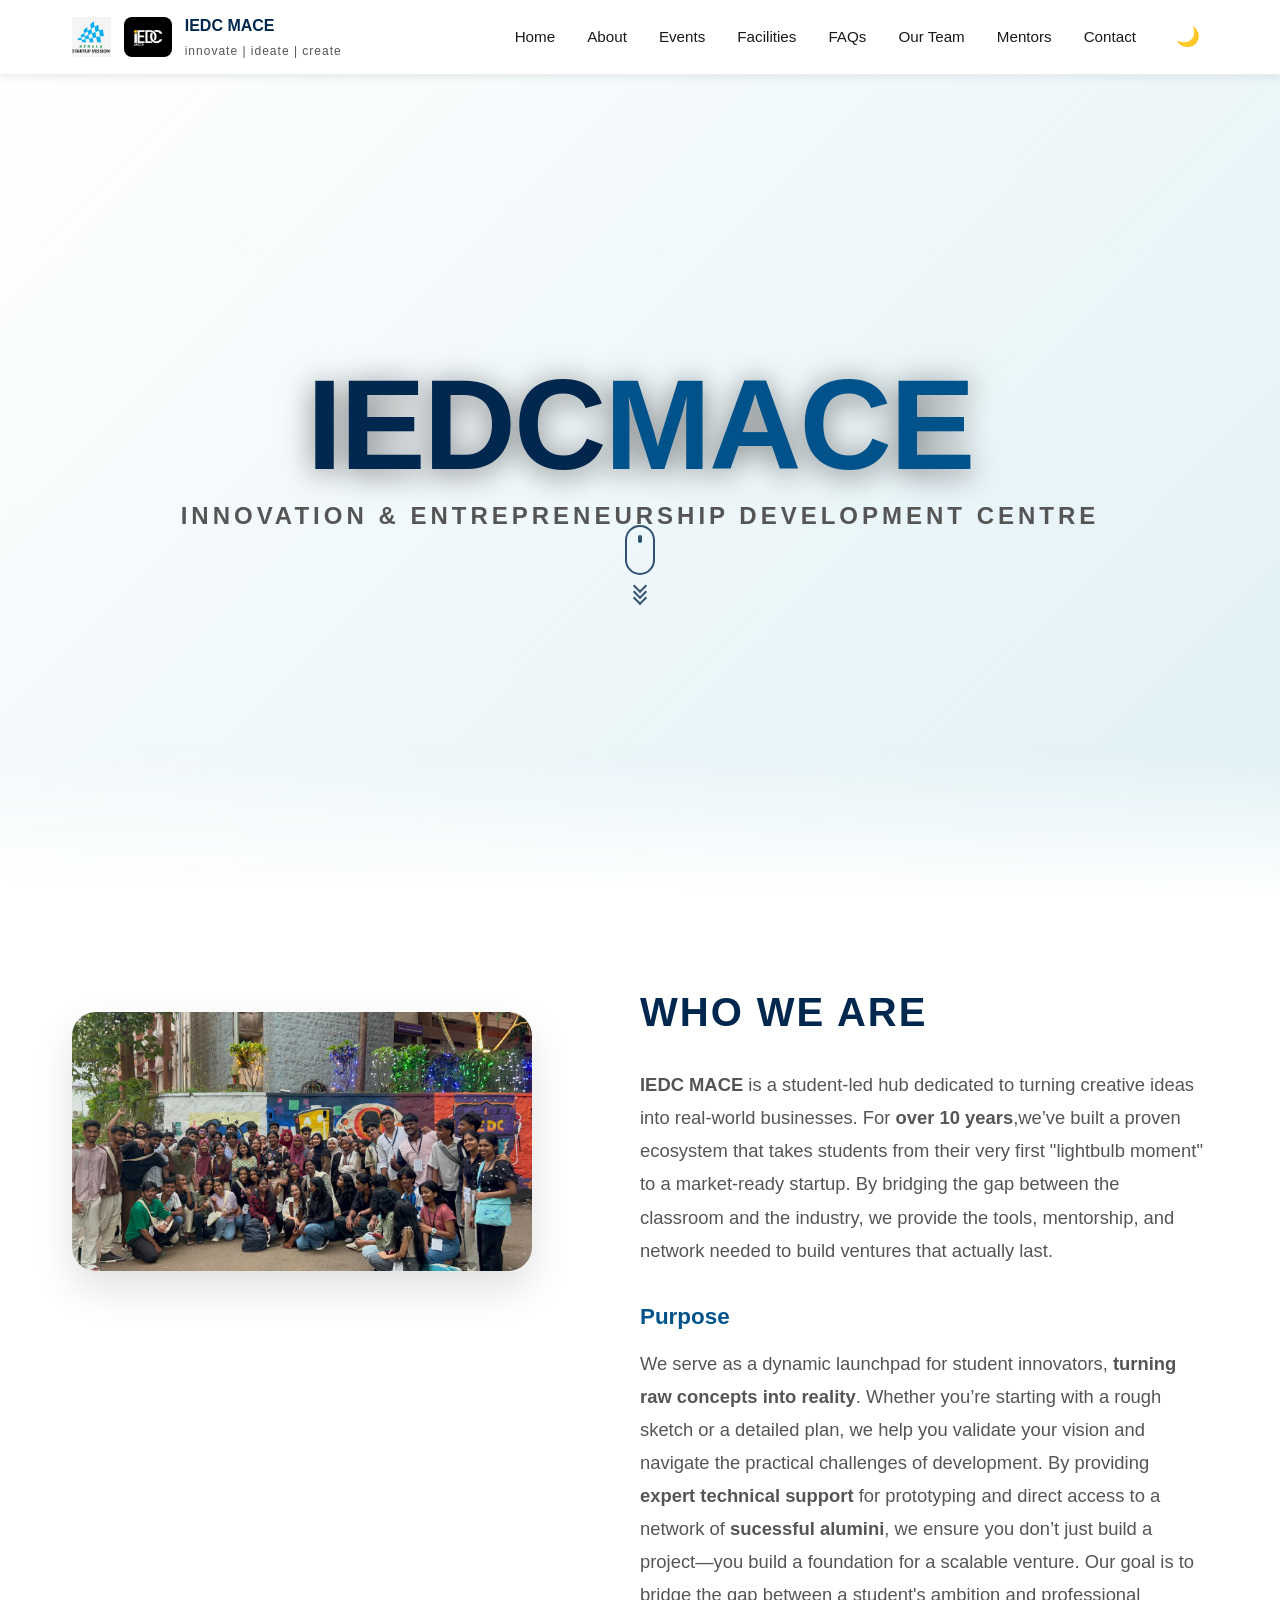
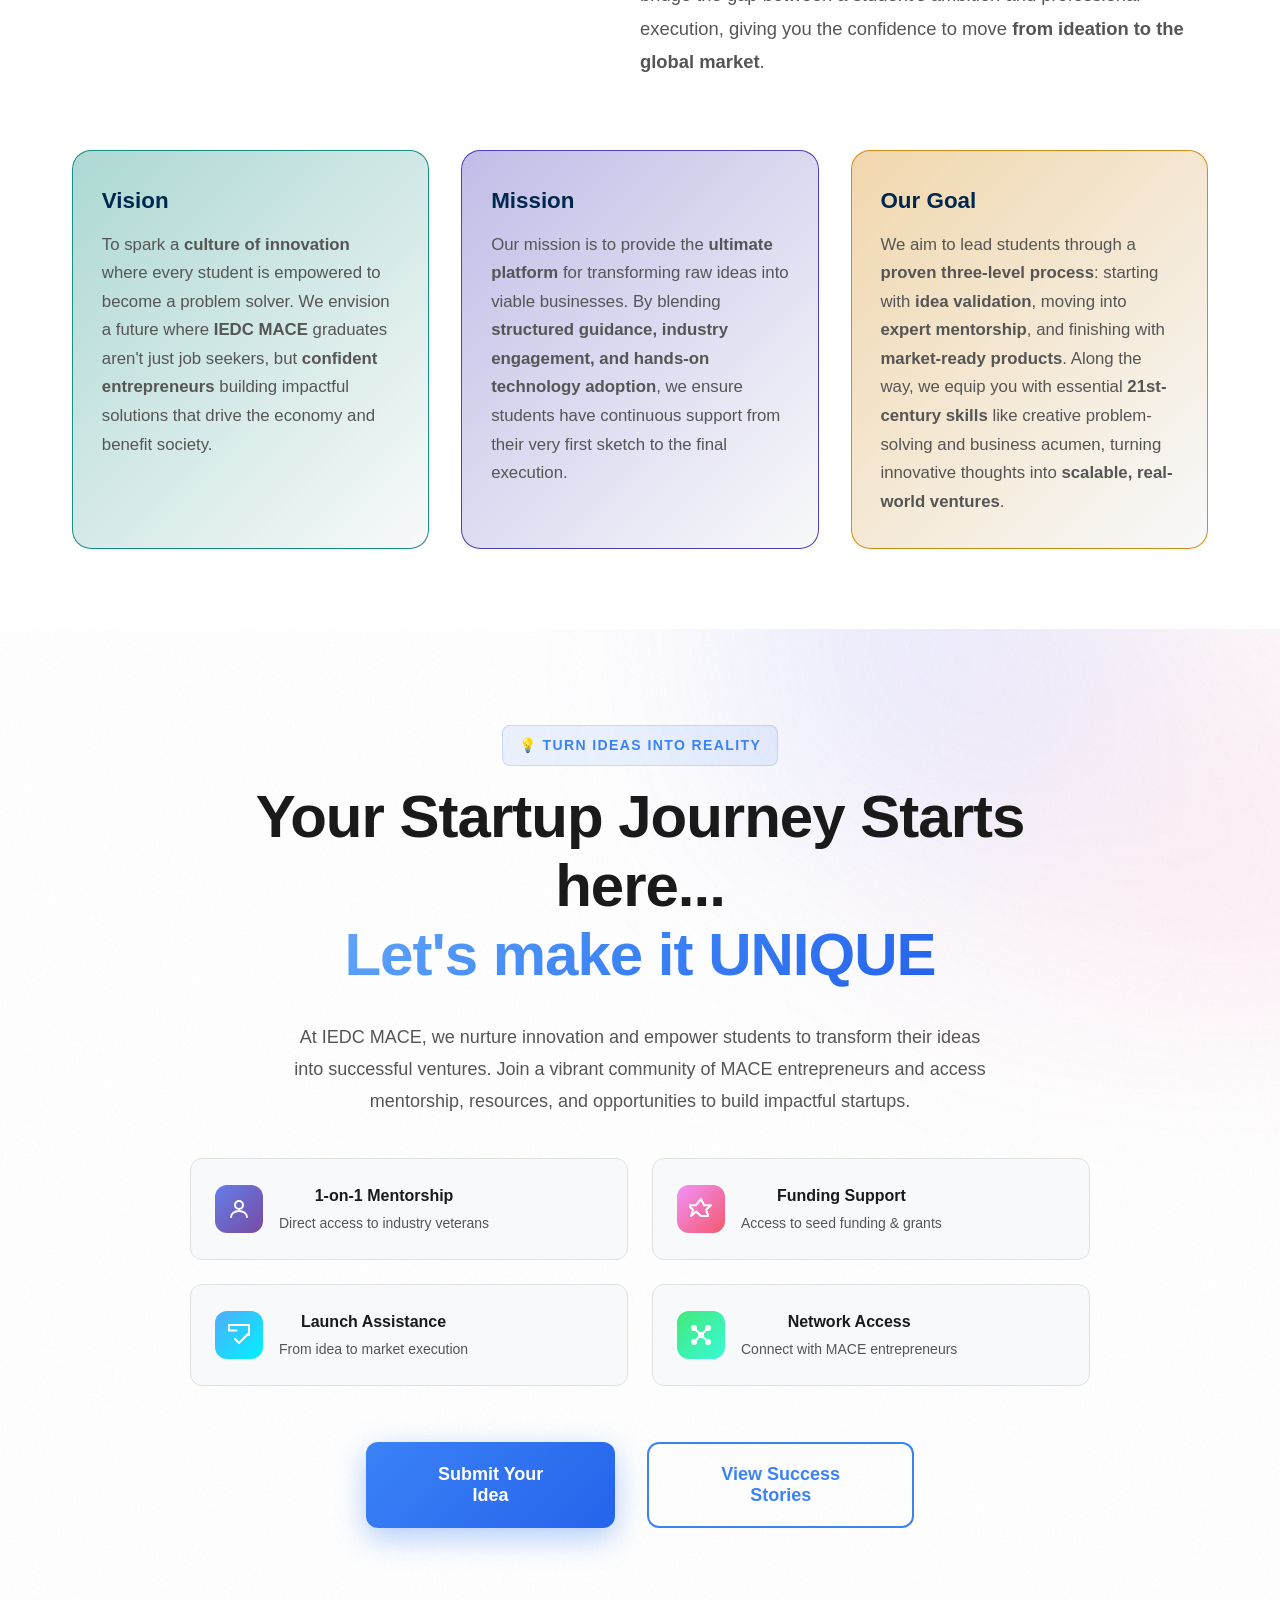
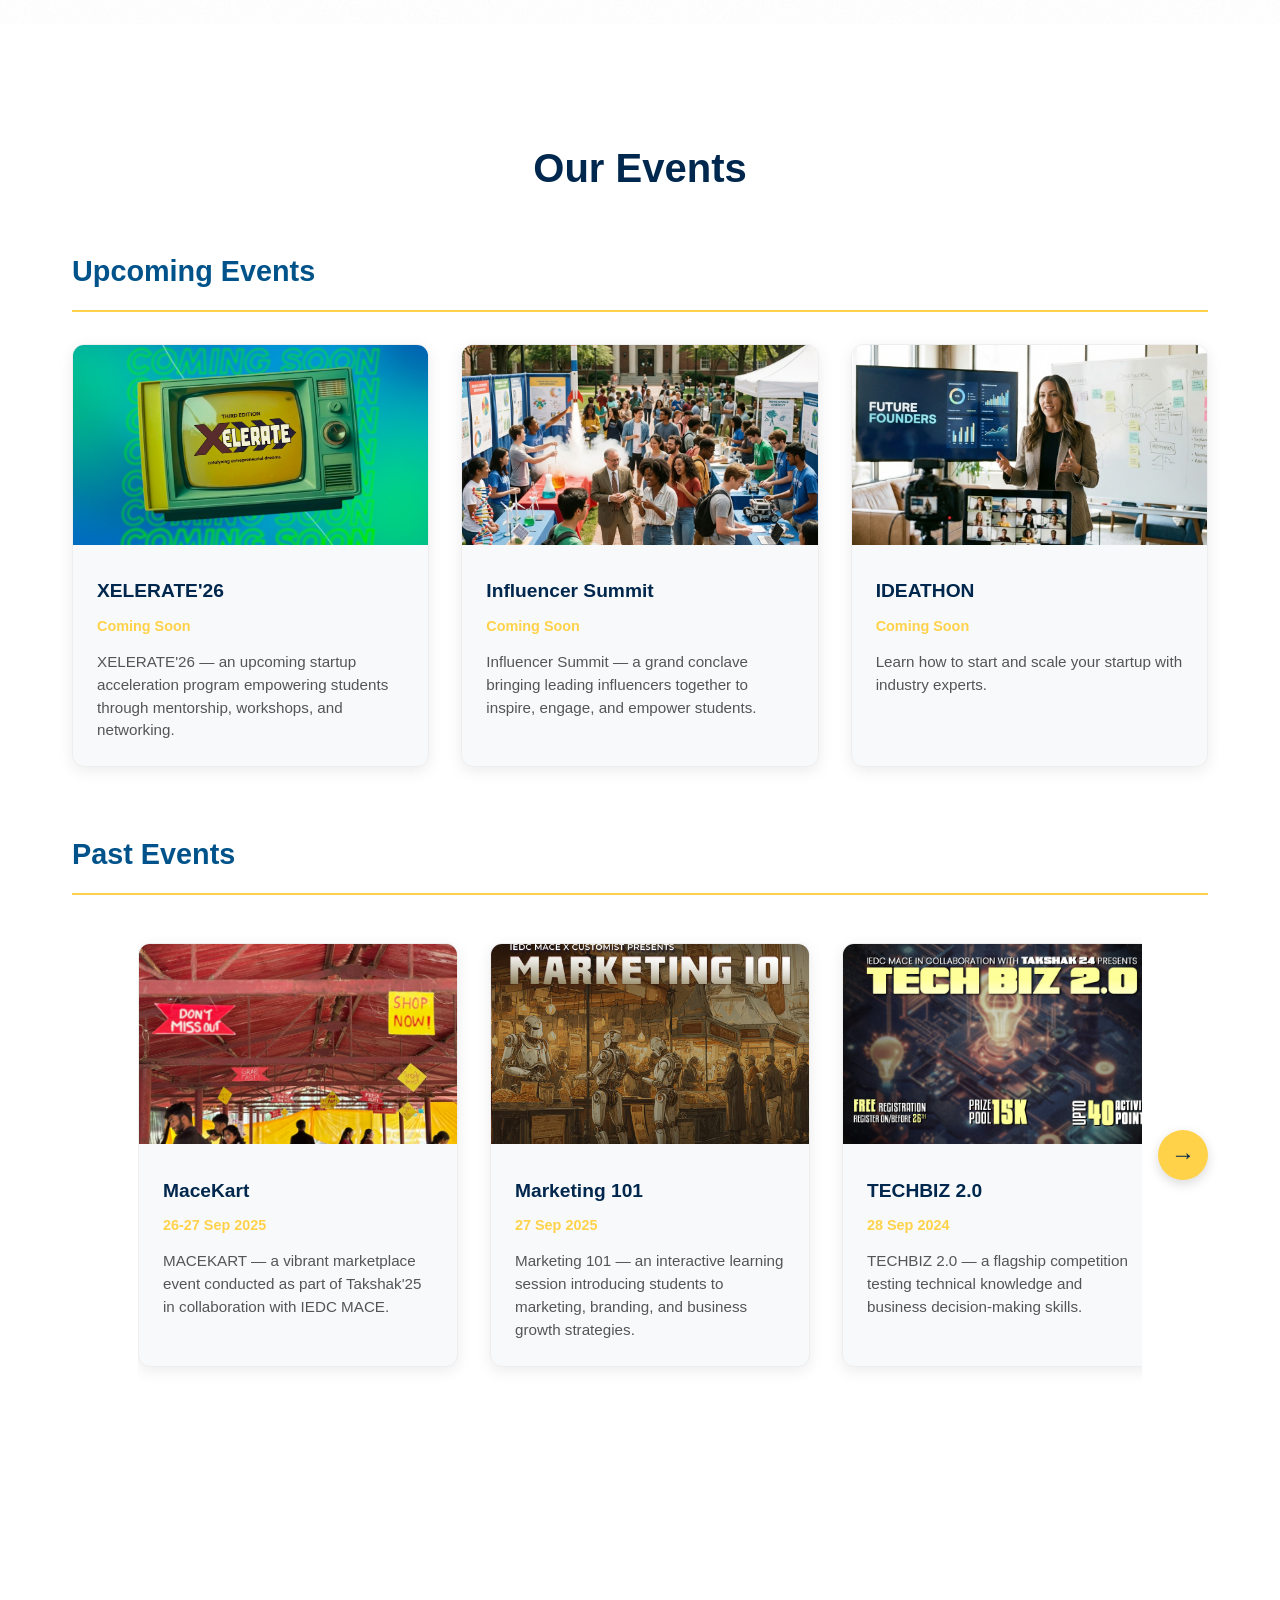
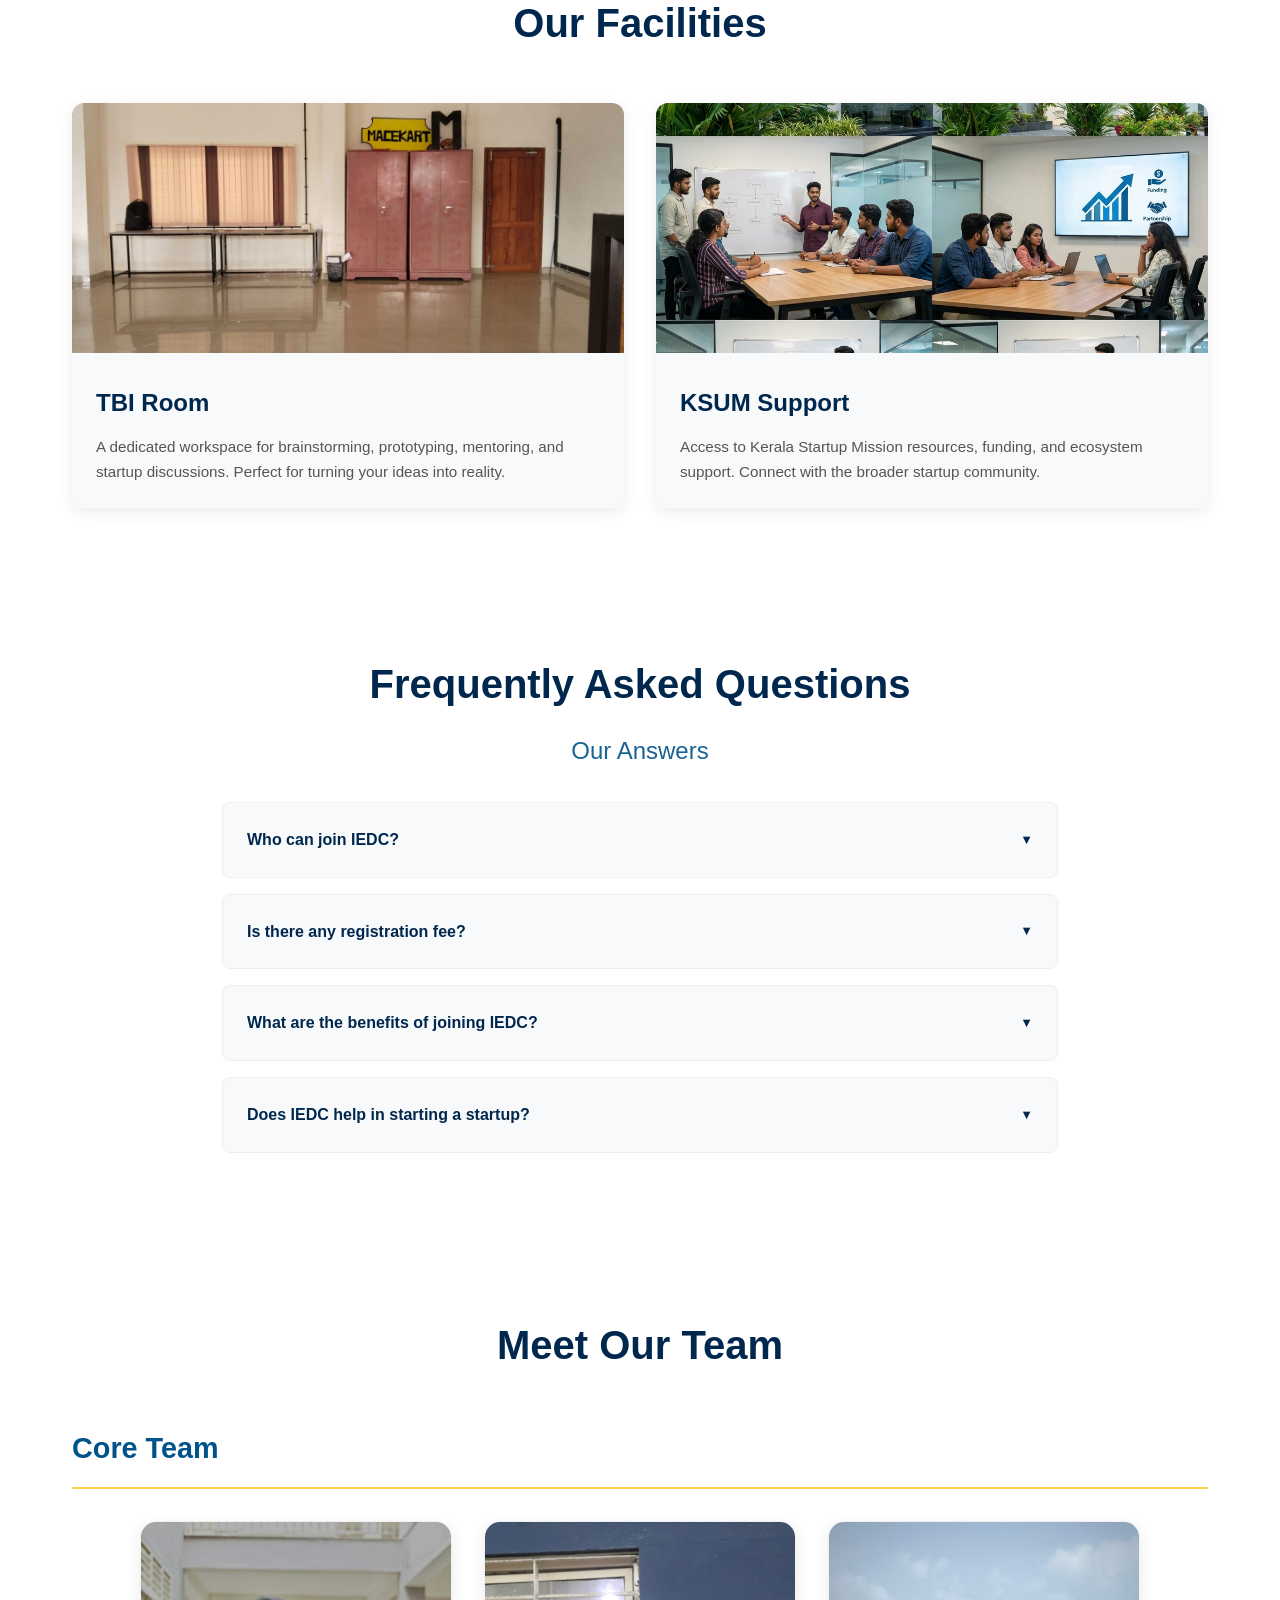
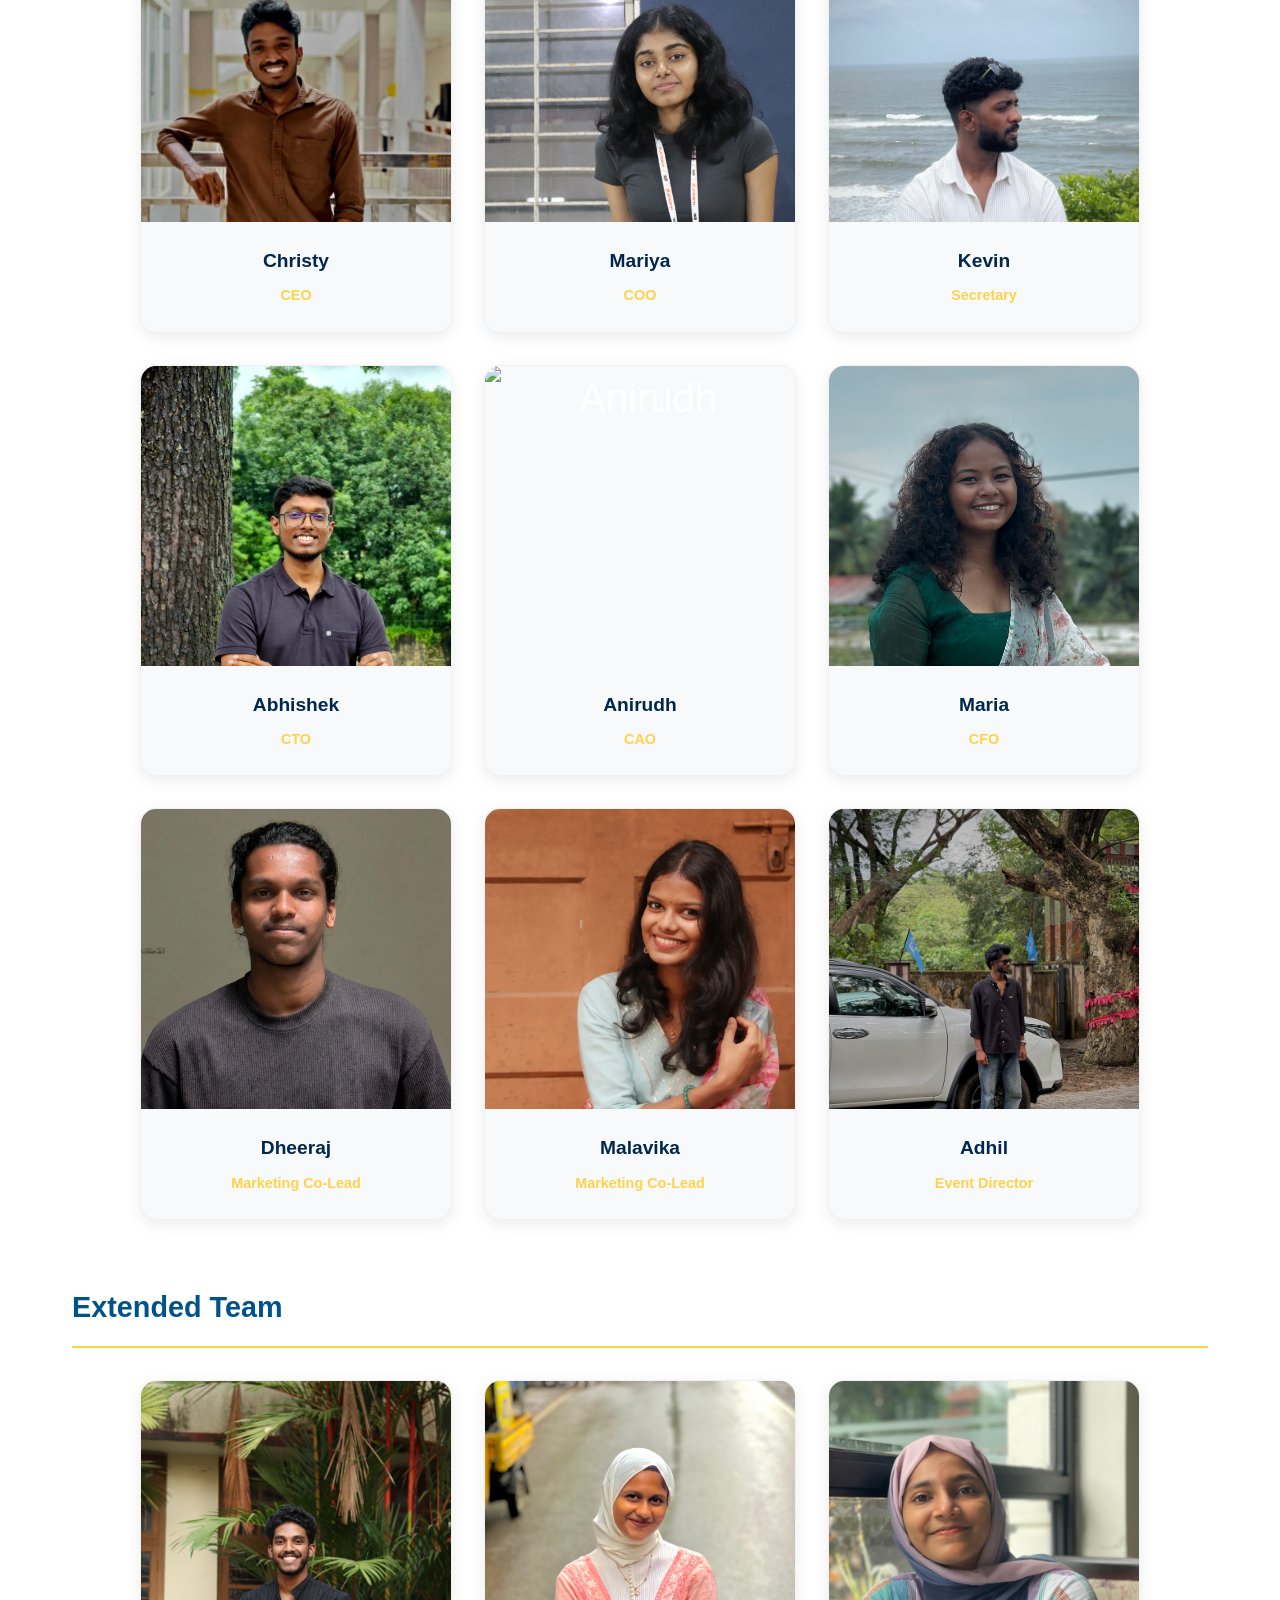
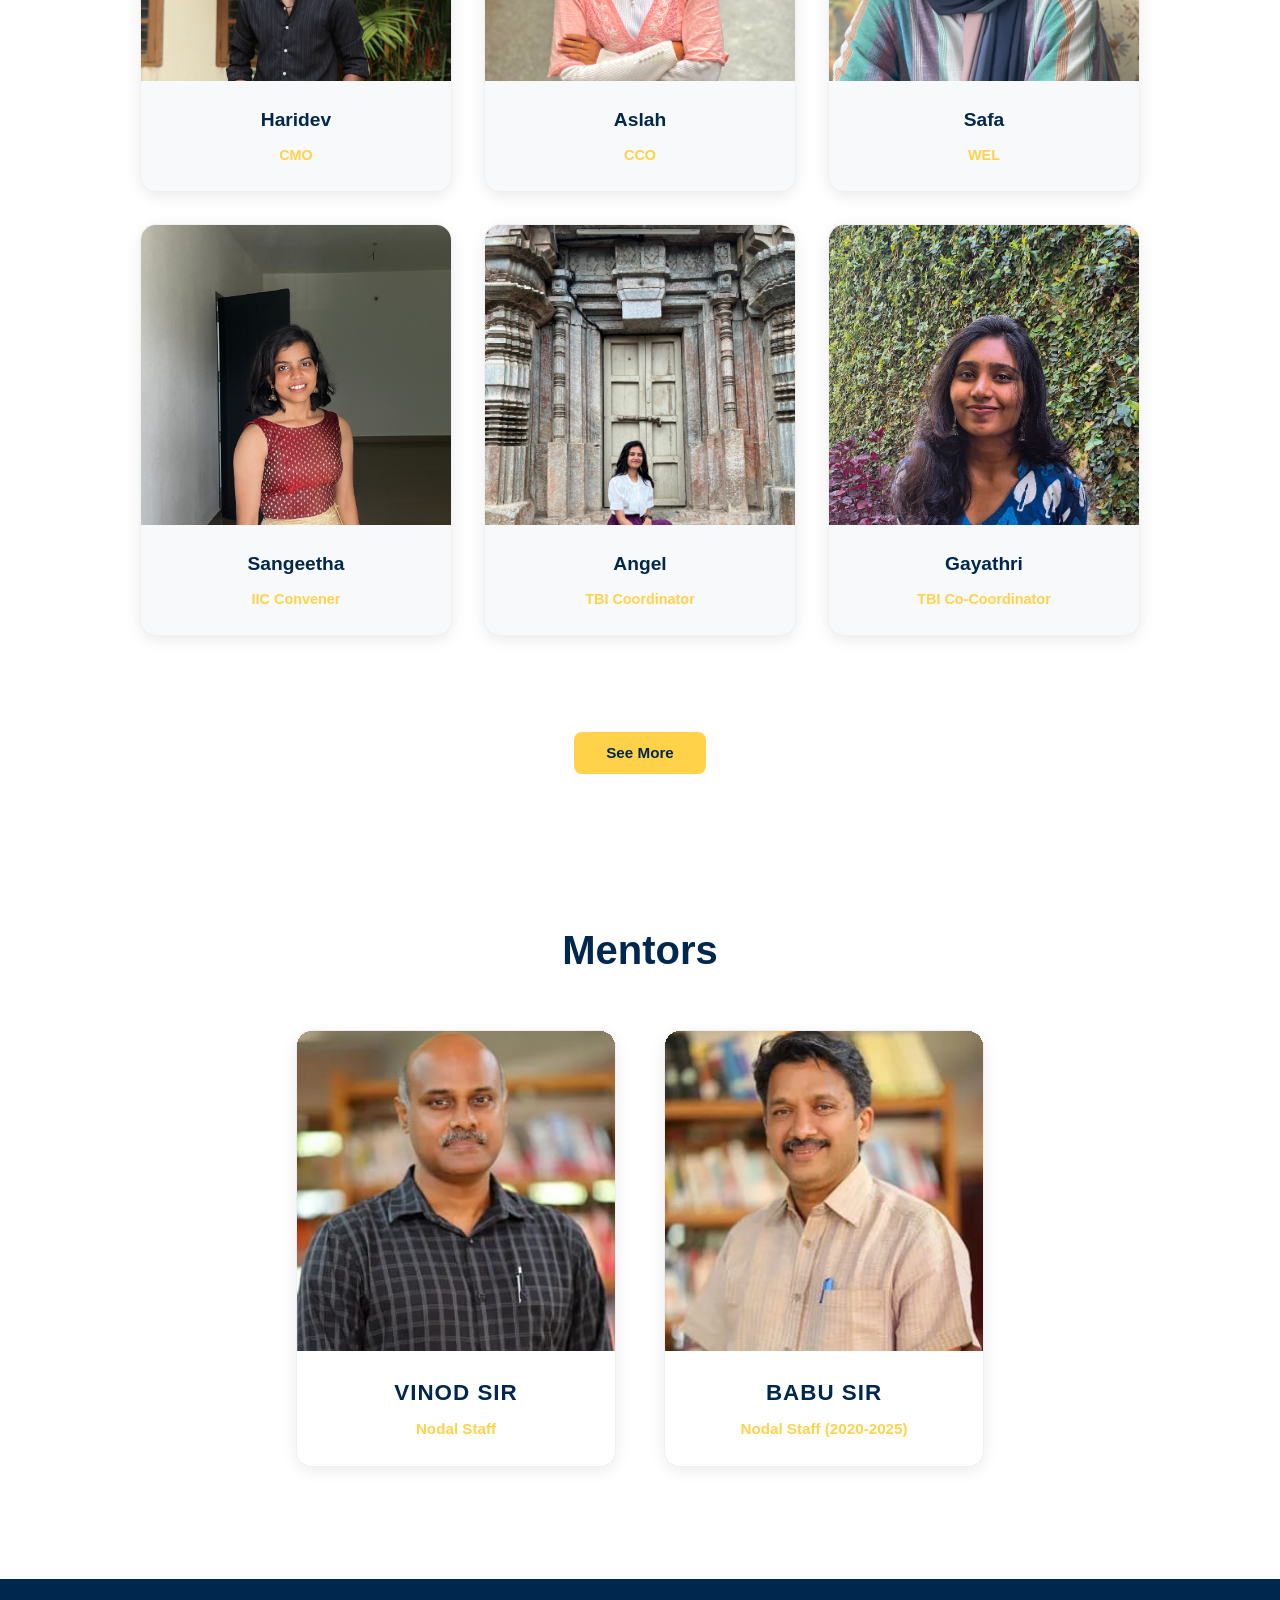
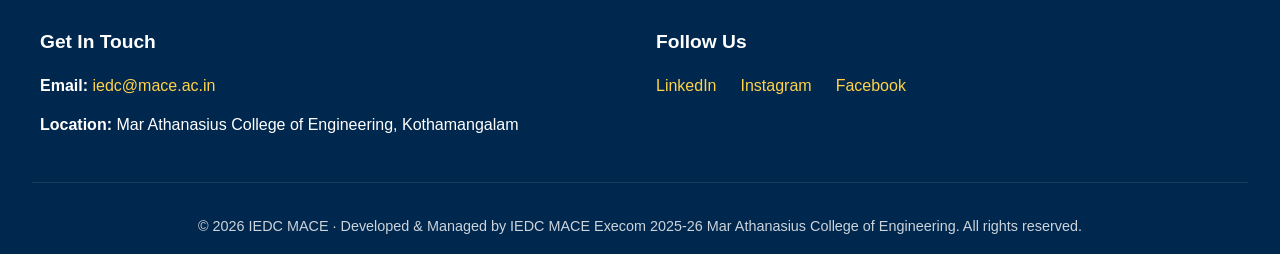
==== commit 0fca51ef: "btn allignment" ====
--- a/index.html
+++ b/index.html
@@ -78,7 +78,7 @@
     <div class="about-layout">
       <!-- Left: Image box -->
       <div class="about-image-wrapper">
-        <img src="assets/events/science_fest.png" alt="IEDC MACE Science Fest" class="about-image" />
+        <img src="assets/iedc-home.jpeg" alt="IEDC MACE Science Fest" class="about-image" />
       </div>
 
       <!-- Right: Text content -->
@@ -228,11 +228,11 @@
 
           <div class="cta-group">
             <button class="btn-primary" onclick="window.open('https://forms.gle/RREReMk6f2n4UJY78')">
-              <span>Submit Your Idea</span>
-              <span class="arrow">→</span>
+              <span>Submit Your<br>Idea</span>
+             
             </button>
             <button class="btn-secondary">
-              View Success Stories
+              View Success<br>Stories
             </button>
           </div>
         </div>
@@ -295,7 +295,7 @@
           </div>
 
           <div class="event-card" onclick="openEventPopup('marketing-101')">
-            <img src="assets/events/Macekart.jpg" alt="Marketing 101" class="event-card-image" />
+            <img src="assets/events/market101.jpeg" alt="Marketing 101" class="event-card-image" />
             <div class="event-card-content">
               <h4>Marketing 101</h4>
               <div class="event-card-date">27 Sep 2025</div>
@@ -304,7 +304,7 @@
           </div>
 
           <div class="event-card" onclick="openEventPopup('techbiz-2')">
-            <img src="assets/events/Macekart.jpg" alt="TECHBIZ 2.0" class="event-card-image" />
+            <img src="assets/events/TechBiz.jpeg" alt="TECHBIZ 2.0" class="event-card-image" />
             <div class="event-card-content">
               <h4>TECHBIZ 2.0</h4>
               <div class="event-card-date">28 Sep 2024</div>
@@ -313,7 +313,7 @@
           </div>
 
           <div class="event-card" onclick="openEventPopup('tech-traverse')">
-            <img src="assets/events/Macekart.jpg" alt="Tech Traverse" class="event-card-image" />
+            <img src="assets/events/techtraverse.jpeg" alt="Tech Traverse" class="event-card-image" />
             <div class="event-card-content">
               <h4>Tech Traverse</h4>
               <div class="event-card-date">26-27 Sep 2025</div>
@@ -541,14 +541,14 @@
       <div class="footer-section">
         <h3>Follow Us</h3>
         <div class="social-links">
-          <a href="#" aria-label="LinkedIn">LinkedIn</a>
-          <a href="#" aria-label="Instagram">Instagram</a>
-          <a href="#" aria-label="Twitter">Twitter</a>
+          <a href="https://in.linkedin.com/company/iedcmace" aria-label="LinkedIn">LinkedIn</a>
+          <a href="https://www.instagram.com/iedcmace/" aria-label="Instagram">Instagram</a>
+          <a href="https://www.facebook.com/iedcmace/" aria-label="facebook">Facebook</a>
         </div>
       </div>
     </div>
     <div class="footer-bottom">
-      <p>&copy; 2026 IEDC MACE · Mar Athanasius College of Engineering. All rights reserved.</p>
+      <p>&copy; 2026 IEDC MACE · Developed & Managed by IEDC MACE Execom 2025-26 Mar Athanasius College of Engineering. All rights reserved.</p>
     </div>
   </footer>
 
--- a/css/home.css
+++ b/css/home.css
@@ -601,7 +601,7 @@
 
 .btn-primary,
 .btn-secondary {
-  padding: 1.25rem 2.5rem;
+  padding: 1.25rem 4.5rem;
   border-radius: 12px;
   border: none;
   cursor: pointer;
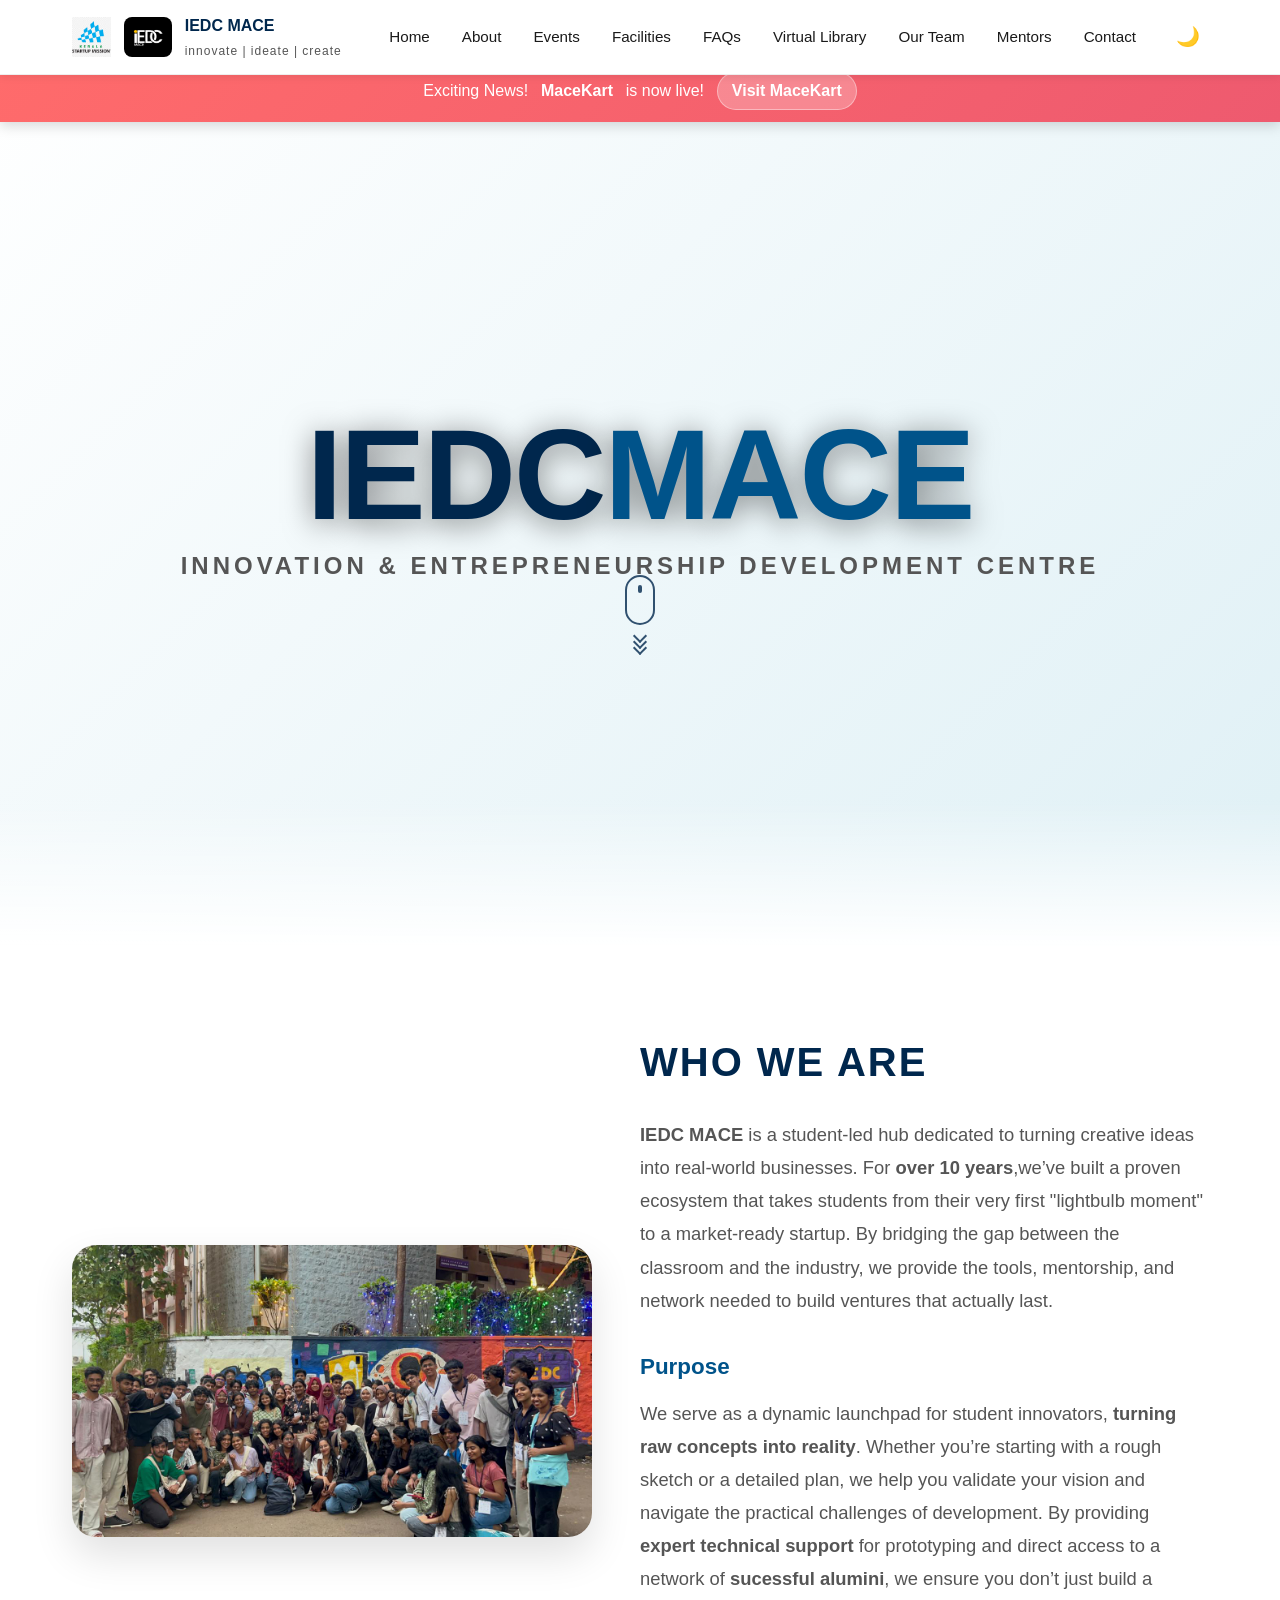
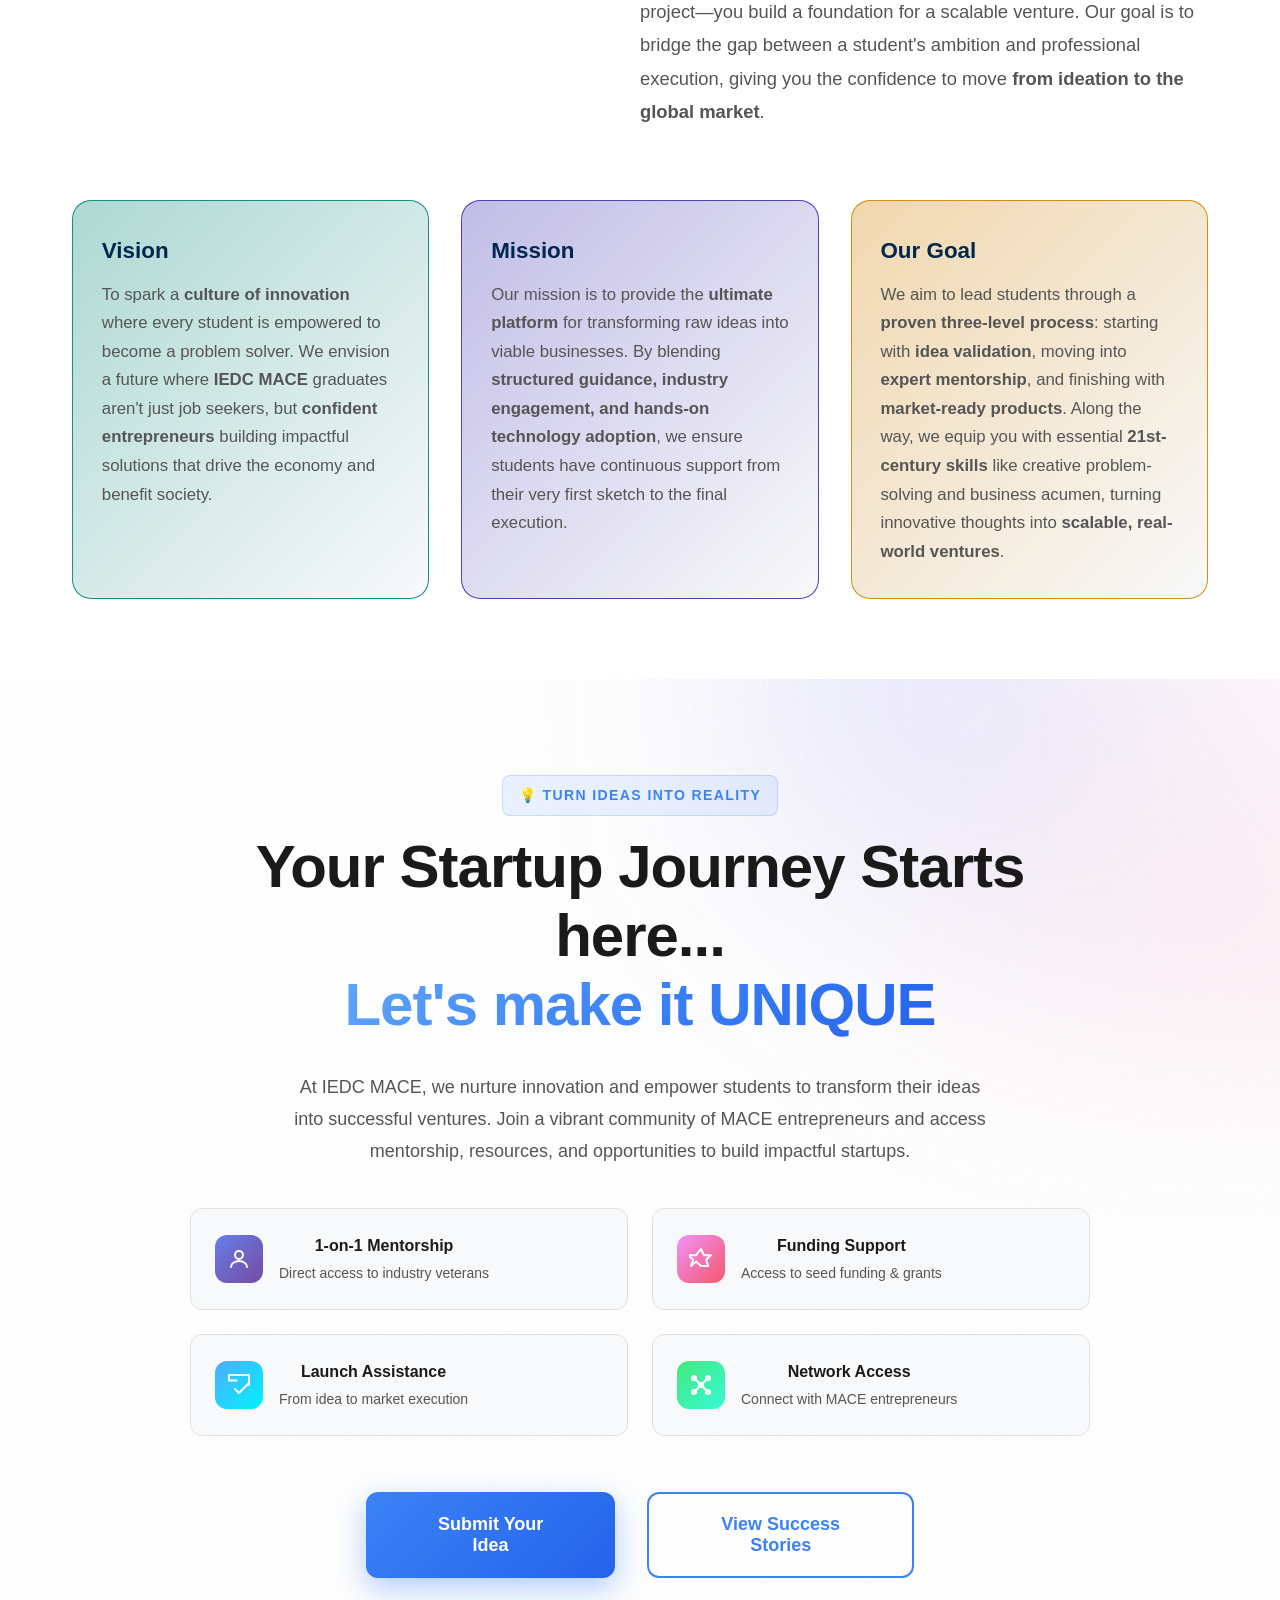
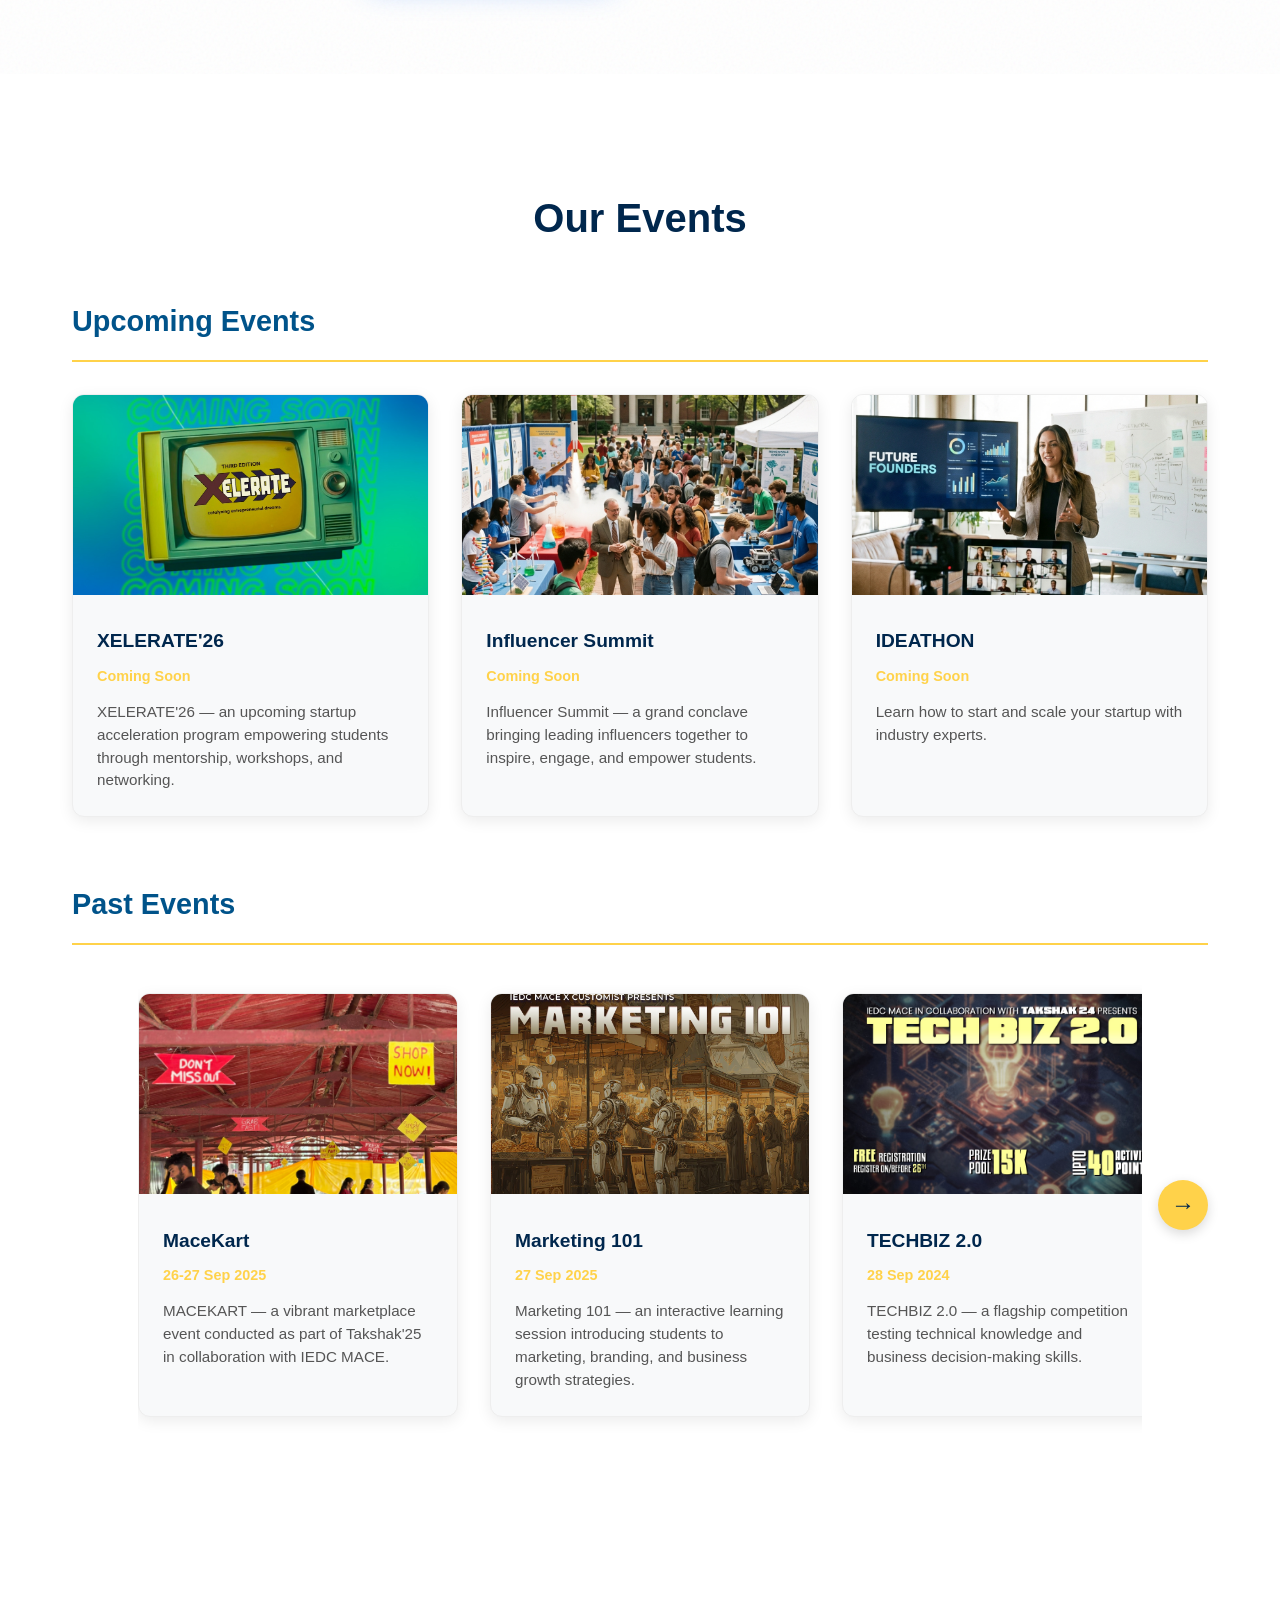
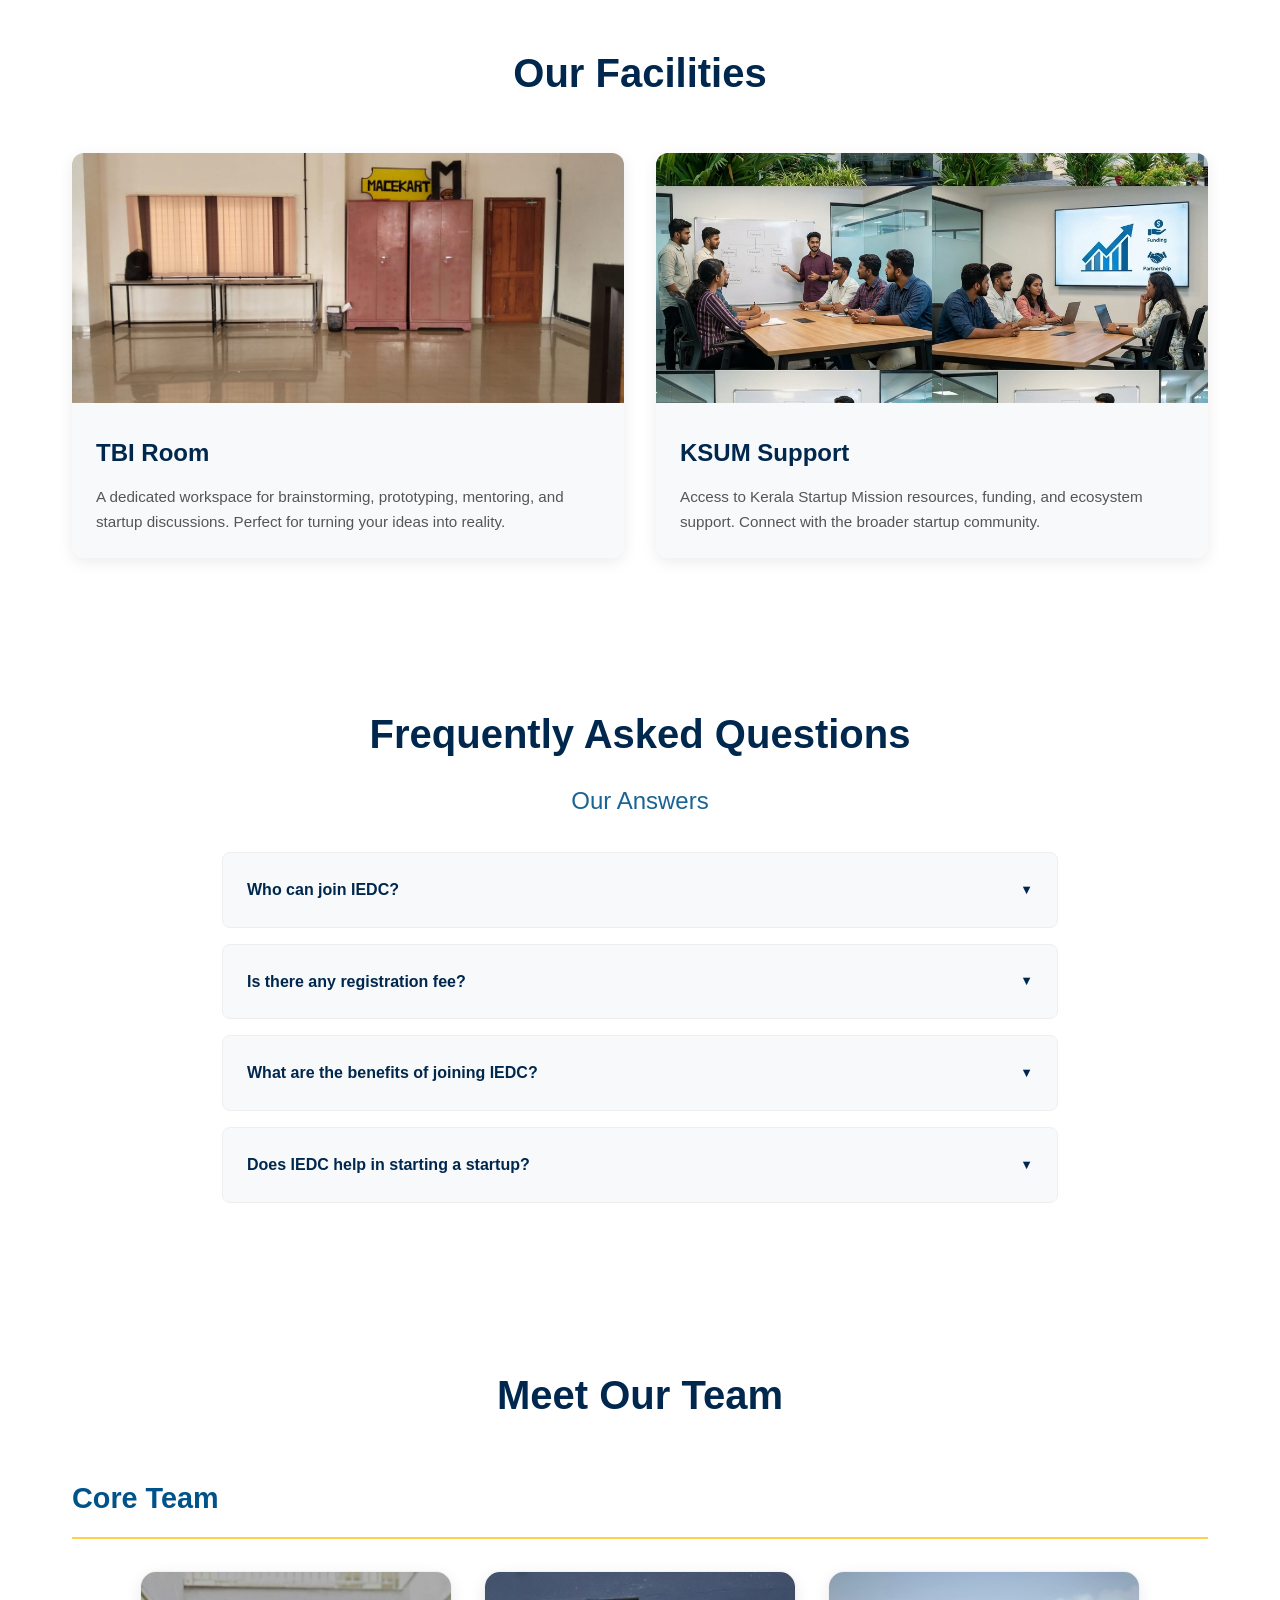
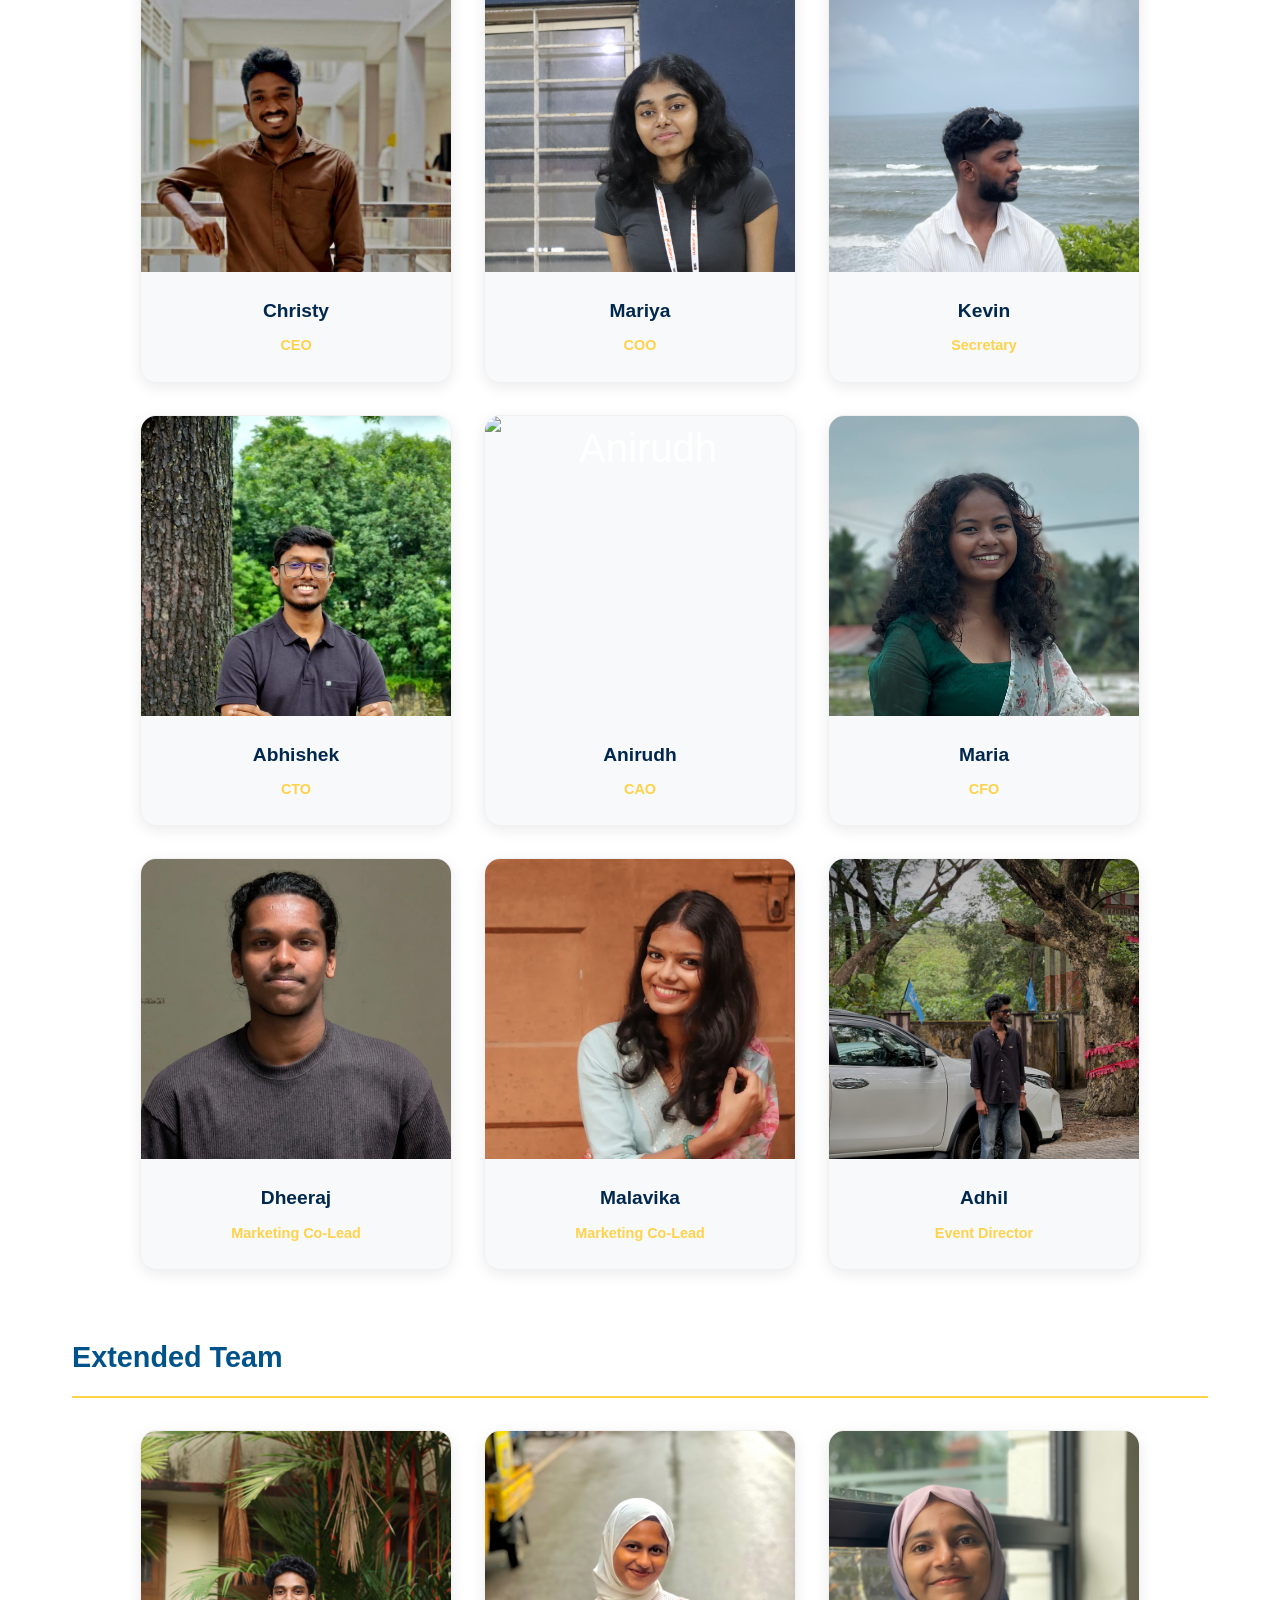
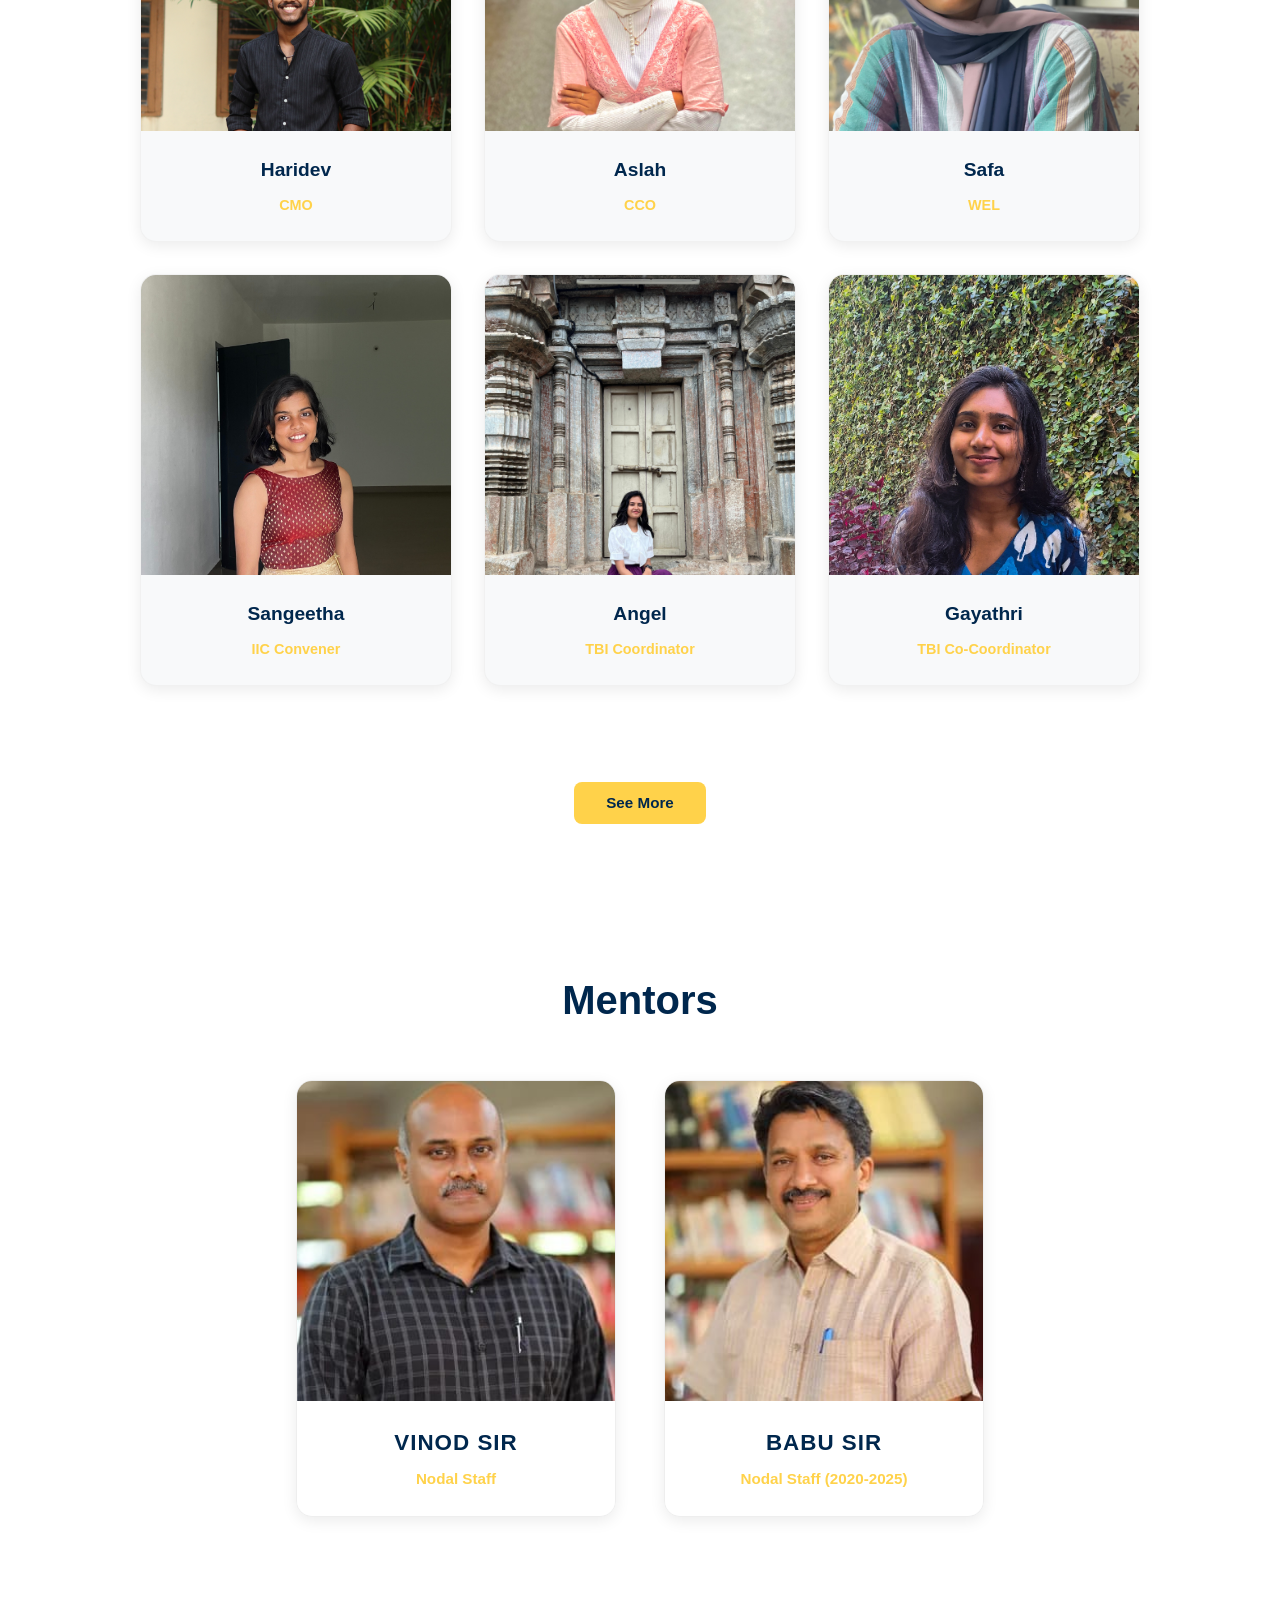
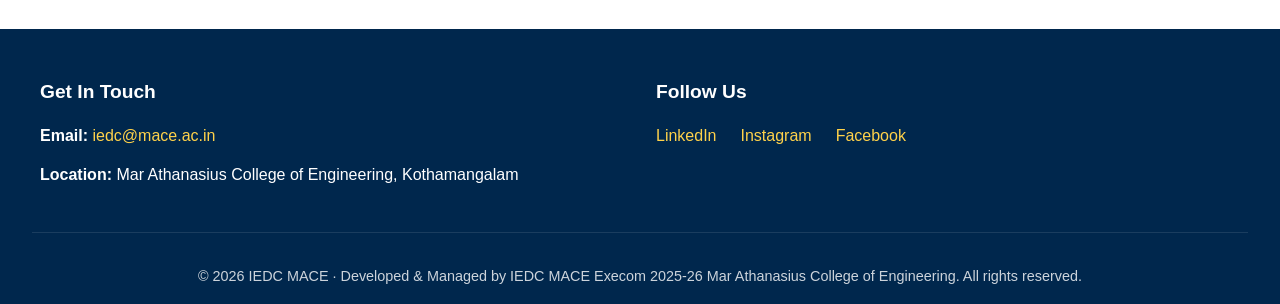
==== commit 11fd8282: "loader added" ====
--- a/index.html
+++ b/index.html
@@ -11,10 +11,35 @@
   <link rel="stylesheet" href="css/layout.css" />
   <link rel="stylesheet" href="css/home.css" />
   <link rel="stylesheet" href="css/about.css" />
+  <link rel="stylesheet" href="css/loader.css">
+  <link rel="stylesheet" href="css/announcement.css" />
 </head>
 
 <body>
-
+  <!-- MaceKart Announcement Banner - Scrolling Ticker -->
+<div class="announcement-banner">
+  <div class="ticker-wrapper">
+    <div class="ticker-content">
+      <span class="ticker-item">
+        <span class="announcement-text">
+          Exciting News! <strong>MaceKart</strong> is now live! 
+          <a href="https://store20723.store.link/" target="_blank" class="announcement-link">Visit MaceKart</a>
+        </span>
+      </span>
+      <span class="ticker-item">
+        <span class="announcement-text">
+          Exciting News! <strong>MaceKart</strong> is now live! 
+          <a href="https://store20723.store.link/" target="_blank" class="announcement-link">Visit MaceKart</a>
+        </span>
+      </span>
+    </div>
+  </div>
+</div>
+  <!-- Loader HTML -->
+  <div id="loader-container" class="loader-container">
+  <div class="spinner"></div>
+  <div class="loader-text">Loading your content...</div>
+  </div> 
   <!-- Header / Navbar -->
   <header class="site-header">
     <div class="header-container">
@@ -40,6 +65,7 @@
           <a href="#events">Events</a>
           <a href="#facilities">Facilities</a>
           <a href="#faq">FAQs</a>
+          <a href="virtual-library.html">Virtual Library</a>
           <a href="#execome">Our Team</a>
           <a href="#mentors">Mentors</a>
           <a href="#contact">Contact</a>
@@ -579,6 +605,14 @@
   <script src="https://cdnjs.cloudflare.com/ajax/libs/vanta/0.5.24/vanta.rings.min.js"></script>
   <script src="js/teamData.js"></script>
   <script src="js/main.js"></script>
+  <script src="js/loader.js"></script>
+  <script>
+  // Initialize loader when page starts
+  window.addEventListener('DOMContentLoaded', () => {
+    const loader = new ImageLoader('loader-container');
+    loader.init();
+    });
+  </script>
 </body>
 
 </html>
--- a/css/about.css
+++ b/css/about.css
@@ -7,32 +7,33 @@
 
 .about-layout {
   display: flex;
-  align-items: flex-start;
+  align-items: center;
   gap: 3rem;
   flex-wrap: wrap;
 }
 
 .about-image-wrapper {
-  flex: 1 1 40%;
-  max-width: 50%;
+  flex: 1 1 45%;
+  max-width: 60%;
   display: flex;
-  justify-content: flex-start;
-  margin-top: 2rem;
+  justify-content: center;
+  align-items: center;
+  margin-top: 0;
 }
 
 .about-image {
   display: block;
   width: 100%;
-  max-width: 460px;
+  max-width: 550px;
   height: auto;
-  max-height: 75vh;
+  max-height: 90vh;
   object-fit: cover;
   border-radius: 1.5rem;
   box-shadow: 0 18px 40px var(--shadow-medium);
 }
 
 .about-content {
-  flex: 1 1 45%;
+  flex: 1 1 50%;
   max-width: 50%;
 }
 
--- a/css/loader.css
+++ b/css/loader.css
@@ -0,0 +1,51 @@
+/* Loader Container */
+.loader-container {
+  position: fixed;
+  top: 0;
+  left: 0;
+  width: 100%;
+  height: 100%;
+  background-color: rgba(255, 255, 255, 0.98);
+  display: flex;
+  justify-content: center;
+  align-items: center;
+  z-index: 9999;
+  transition: opacity 0.5s ease-out, visibility 0.5s ease-out;
+  flex-direction: column;
+}
+
+/* Hide loader */
+.loader-container.hidden {
+  opacity: 0;
+  visibility: hidden;
+  pointer-events: none;
+}
+
+/* Spinner Animation */
+.spinner {
+  border: 5px solid #f3f3f3;
+  border-top: 5px solid #3498db;
+  border-radius: 50%;
+  width: 50px;
+  height: 50px;
+  animation: spin 1s linear infinite;
+}
+
+@keyframes spin {
+  0% { transform: rotate(0deg); }
+  100% { transform: rotate(360deg); }
+}
+
+/* Loading Text */
+.loader-text {
+  margin-top: 20px;
+  font-size: 16px;
+  color: #333;
+  font-family: Arial, sans-serif;
+  animation: pulse 1.5s ease-in-out infinite;
+}
+
+@keyframes pulse {
+  0%, 100% { opacity: 1; }
+  50% { opacity: 0.6; }
+}
--- a/css/announcement.css
+++ b/css/announcement.css
@@ -0,0 +1,143 @@
+/* Announcement Banner */
+.announcement-banner {
+  position: fixed;
+  top: 60px;
+  left: 0;
+  right: 0;
+  background: linear-gradient(135deg, #ff6b6b 0%, #ee5a6f 100%);
+  color: white;
+  z-index: 999;
+  padding: 12px 0;
+  box-shadow: 0 4px 12px rgba(0, 0, 0, 0.15);
+  overflow: hidden;
+}
+
+.ticker-wrapper {
+  width: 100%;
+  overflow: hidden;
+}
+
+.ticker-content {
+  display: flex;
+  align-items: center;
+  gap: 0;
+  padding: 0;
+  animation: scrollText 15s linear infinite;
+  width: 200%;
+}
+
+/* Continuous scrolling - moves full width */
+@keyframes scrollText {
+  0% {
+    transform: translateX(0);
+  }
+  100% {
+    transform: translateX(-50%);
+  }
+}
+
+.ticker-item {
+  display: flex;
+  align-items: center;
+  gap: 1.5rem;
+  white-space: nowrap;
+  flex-shrink: 0;
+  width: 50%;
+  padding: 0 2rem;
+  justify-content: center;
+}
+
+.announcement-icon {
+  font-size: 1.3rem;
+  display: inline-block;
+  animation: bounce 1.5s ease-in-out infinite;
+}
+
+@keyframes bounce {
+  0%, 100% { 
+    transform: translateY(0); 
+  }
+  50% { 
+    transform: translateY(-4px); 
+  }
+}
+
+.announcement-text {
+  display: inline-flex;
+  align-items: center;
+  gap: 0.8rem;
+  font-size: 1rem;
+  font-weight: 500;
+}
+
+.announcement-link {
+  color: #fff;
+  text-decoration: none;
+  font-weight: 700;
+  transition: all 0.3s ease;
+  padding: 5px 14px;
+  background: rgba(255, 255, 255, 0.25);
+  border-radius: 20px;
+  display: inline-block;
+  border: 1px solid rgba(255, 255, 255, 0.4);
+}
+
+.announcement-link:hover {
+  background: rgba(255, 255, 255, 0.35);
+  border-color: rgba(255, 255, 255, 0.6);
+  transform: scale(1.05);
+}
+
+/* Adjust body padding to account for banner */
+body {
+  padding-top: 110px;
+}
+
+/* Mobile responsiveness */
+@media (max-width: 768px) {
+  .announcement-banner {
+    padding: 10px 0;
+  }
+
+  .ticker-content {
+    animation: scrollText 12s linear infinite;
+  }
+
+  .ticker-item {
+    padding: 0 1rem;
+    gap: 1rem;
+    width: 50%;
+  }
+
+  .announcement-text {
+    font-size: 0.85rem;
+  }
+
+  .announcement-icon {
+    display: none;
+  }
+
+  body {
+    padding-top: 120px;
+  }
+}
+
+@media (max-width: 480px) {
+  .ticker-content {
+    animation: scrollText 10s linear infinite;
+  }
+
+  .ticker-item {
+    padding: 0 0.5rem;
+    gap: 0.5rem;
+  }
+
+  .announcement-text {
+    font-size: 0.75rem;
+  }
+
+  .announcement-link {
+    padding: 3px 8px;
+    font-size: 0.7rem;
+  }
+}
